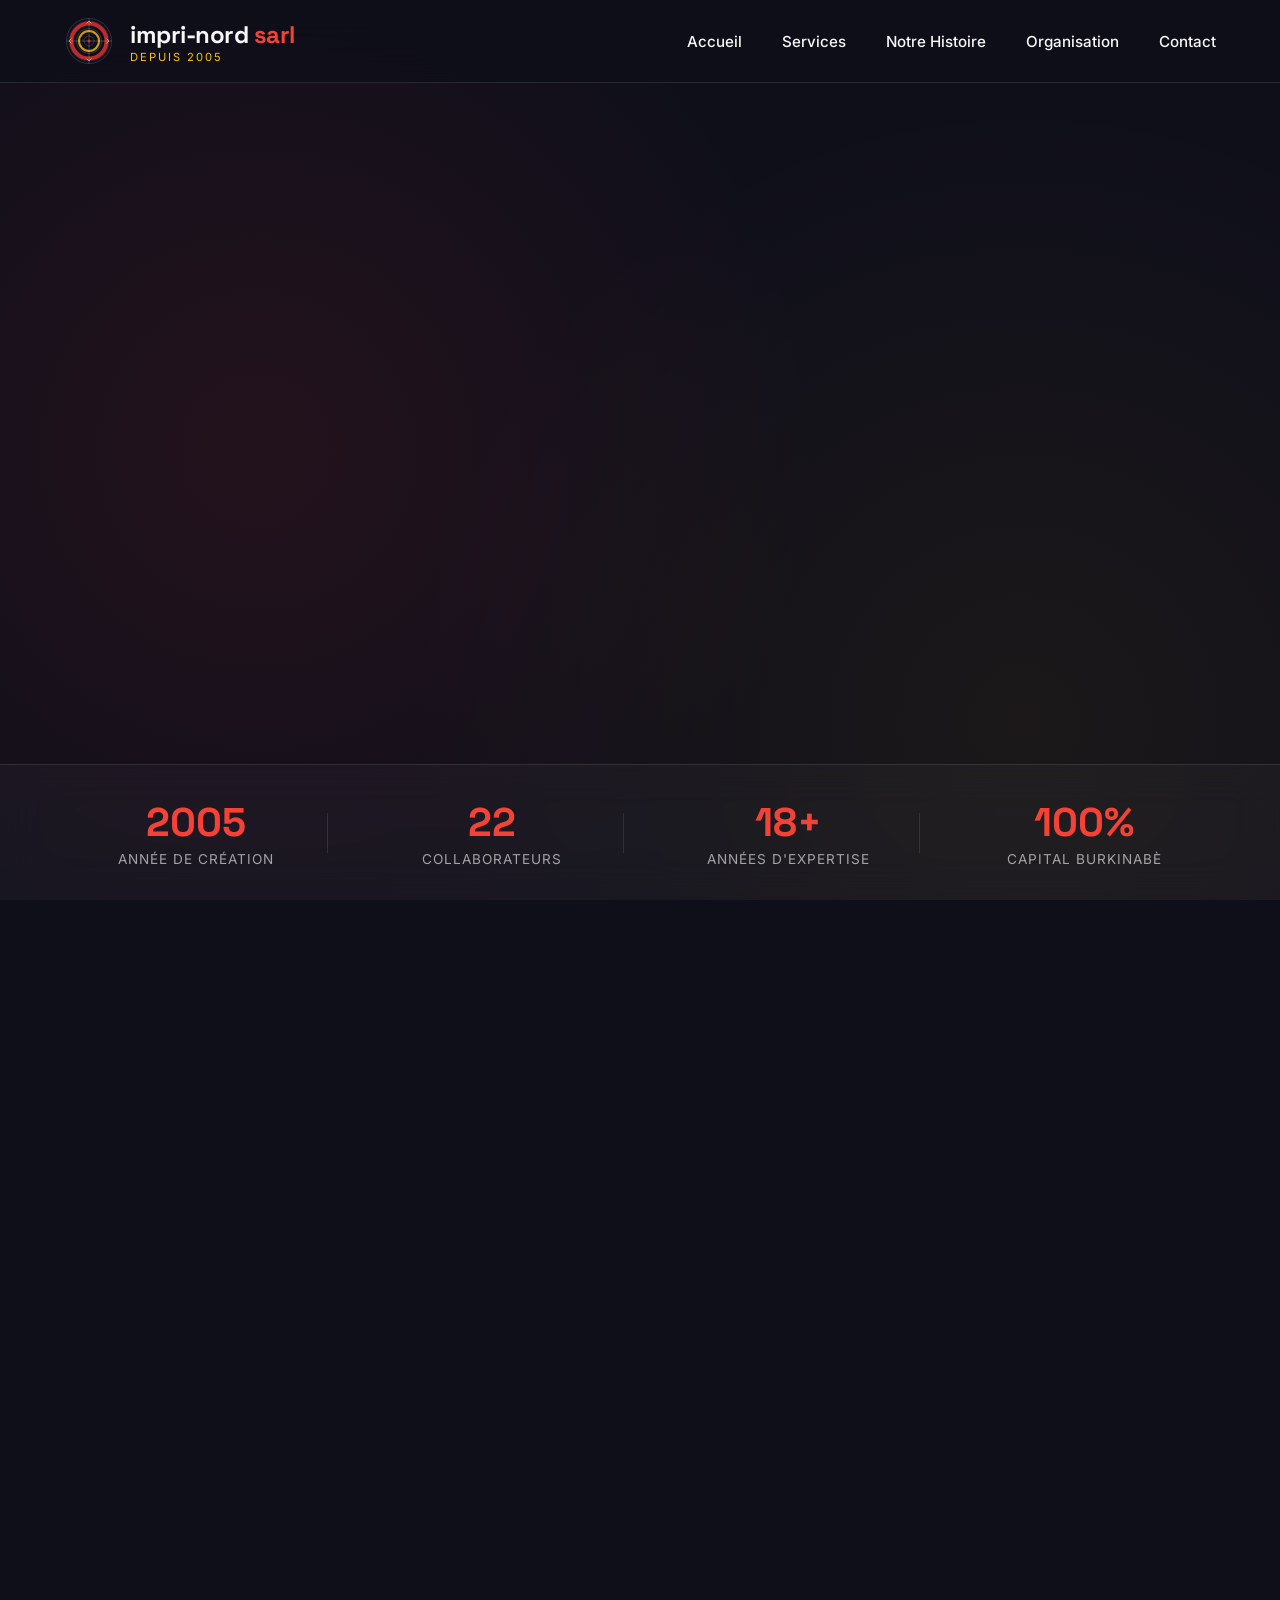
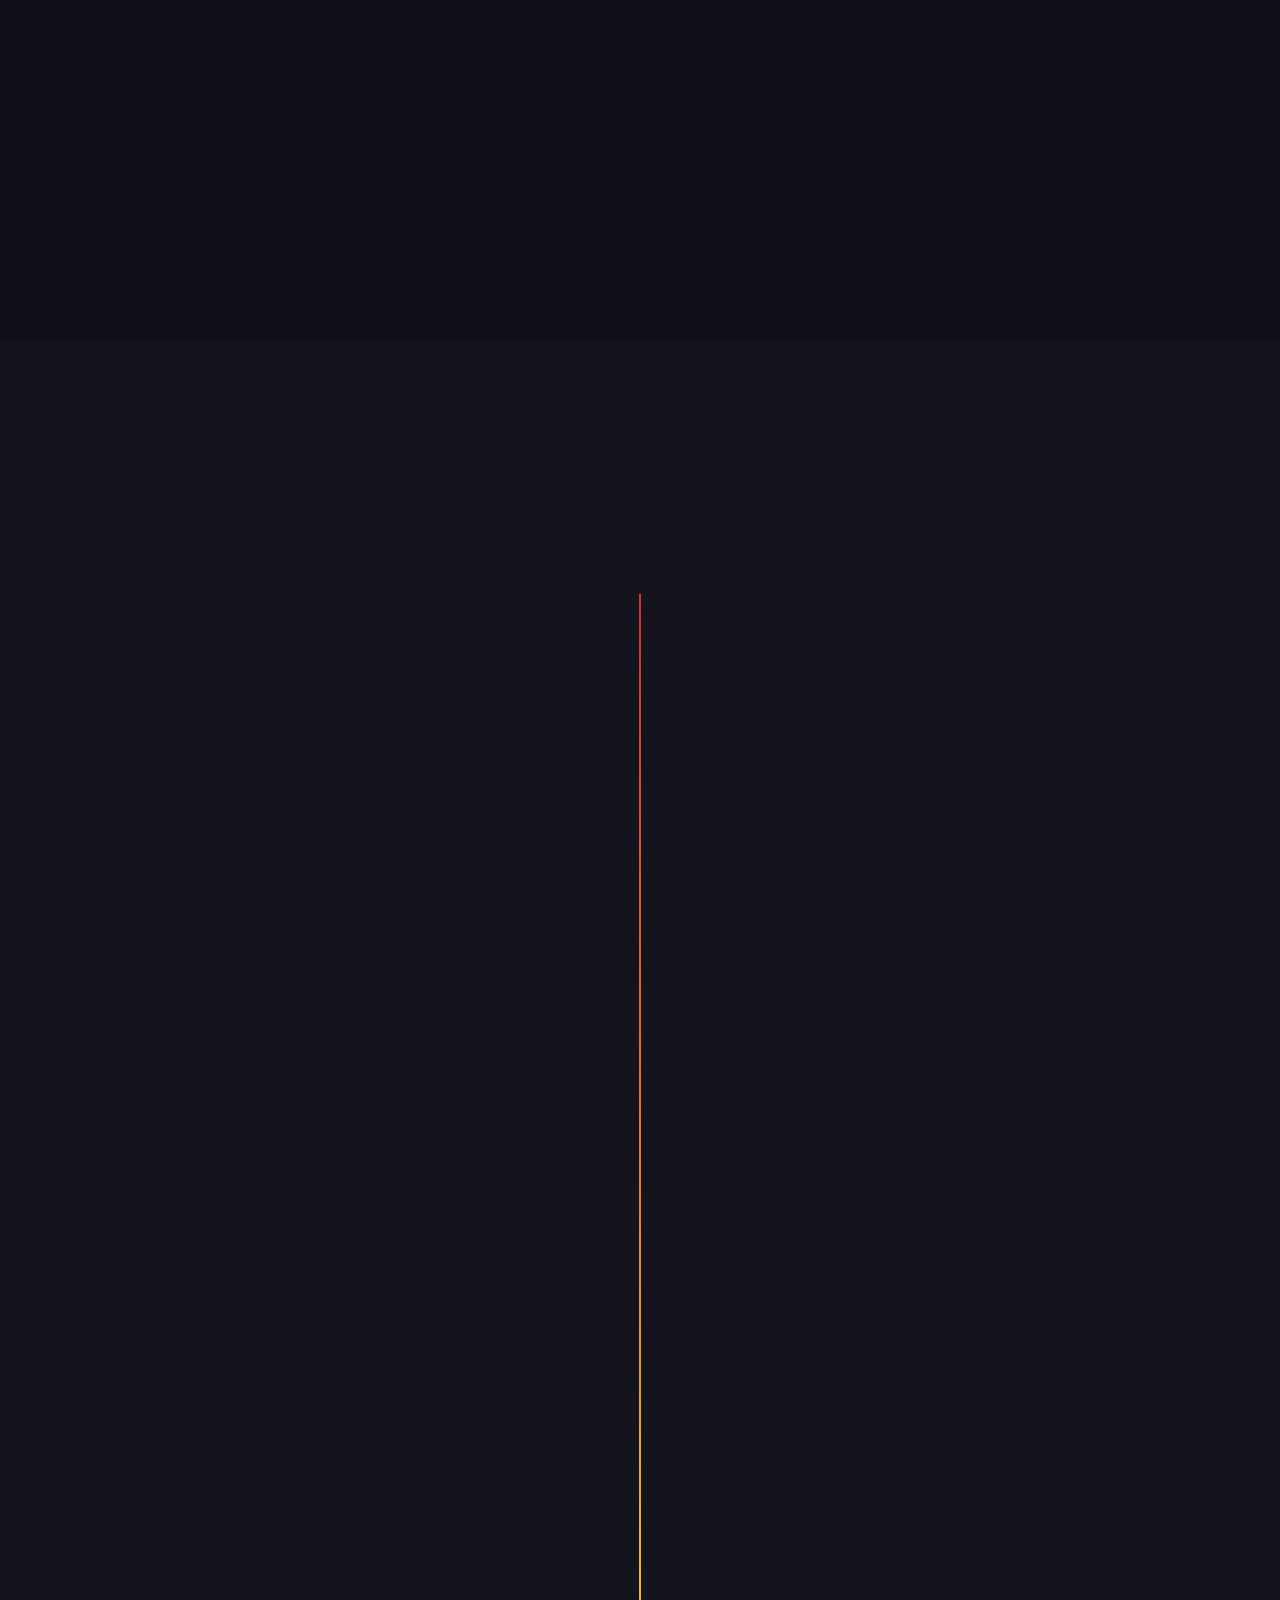
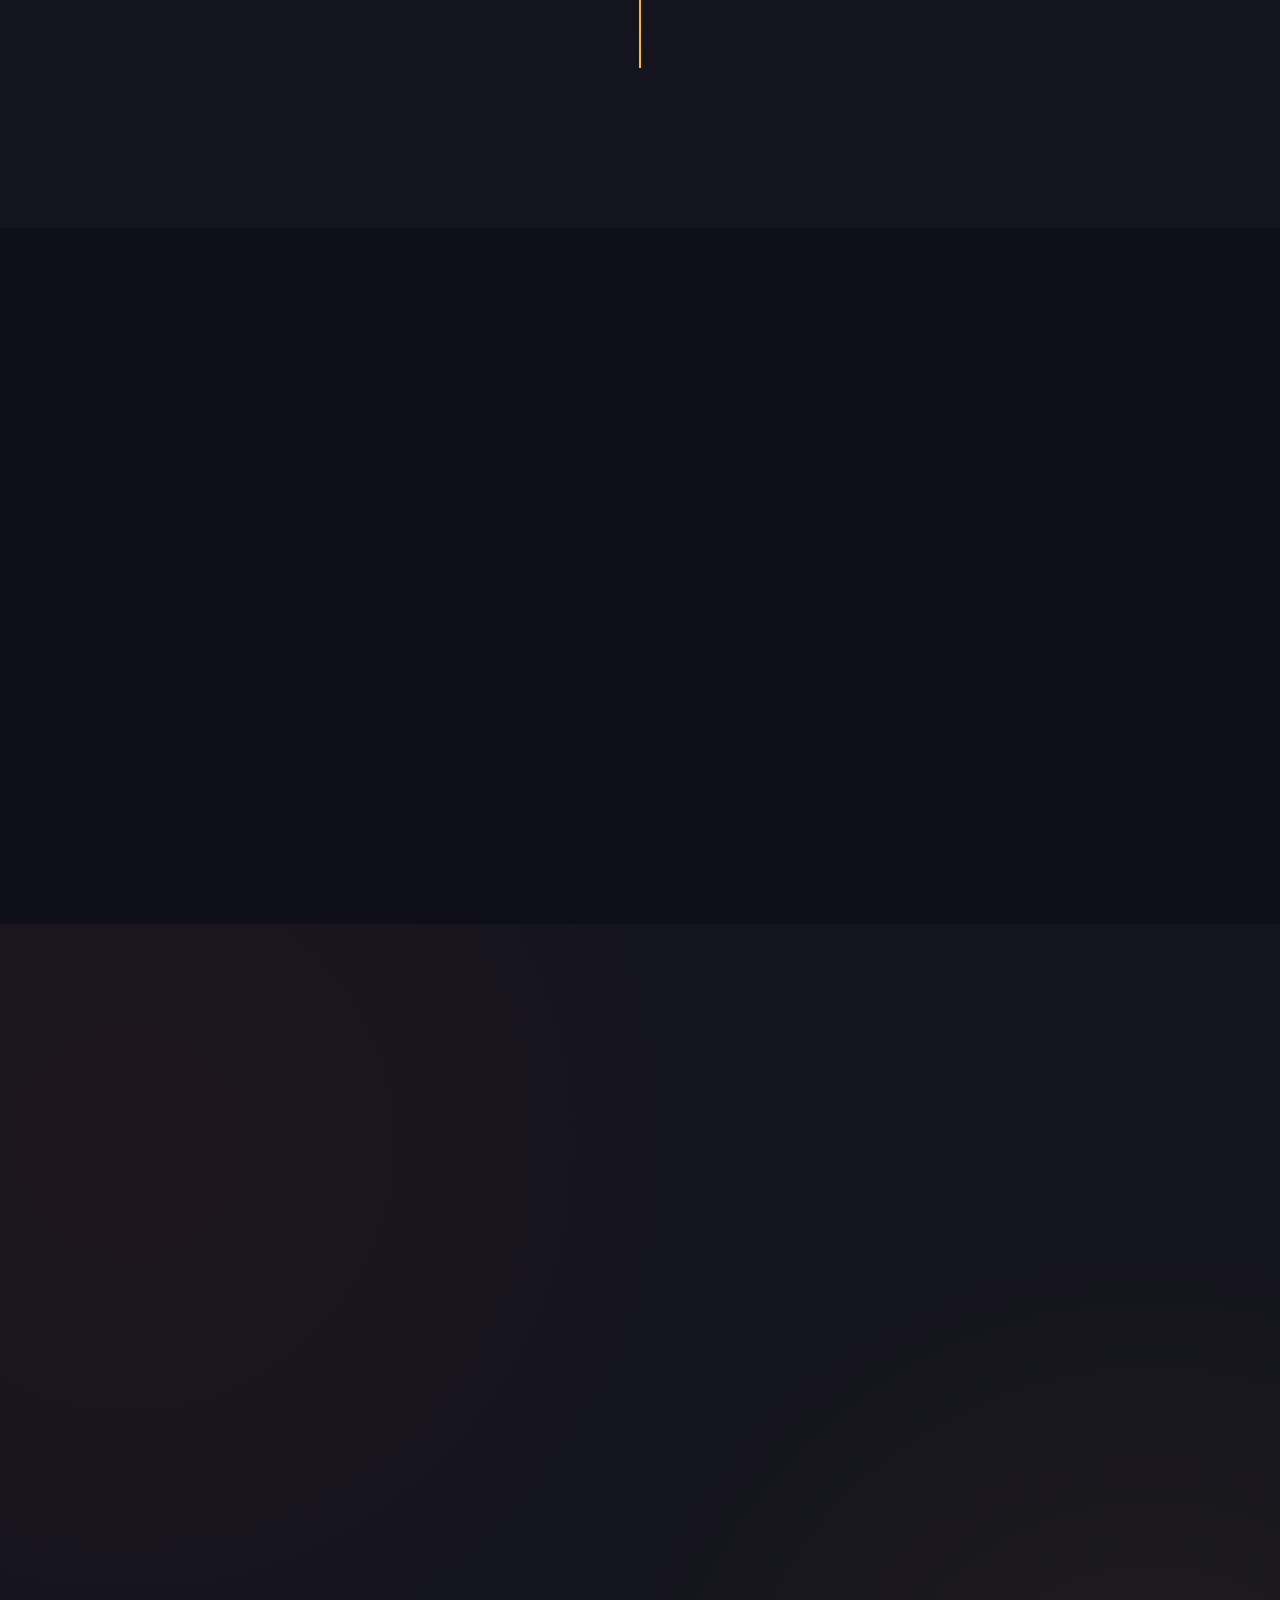
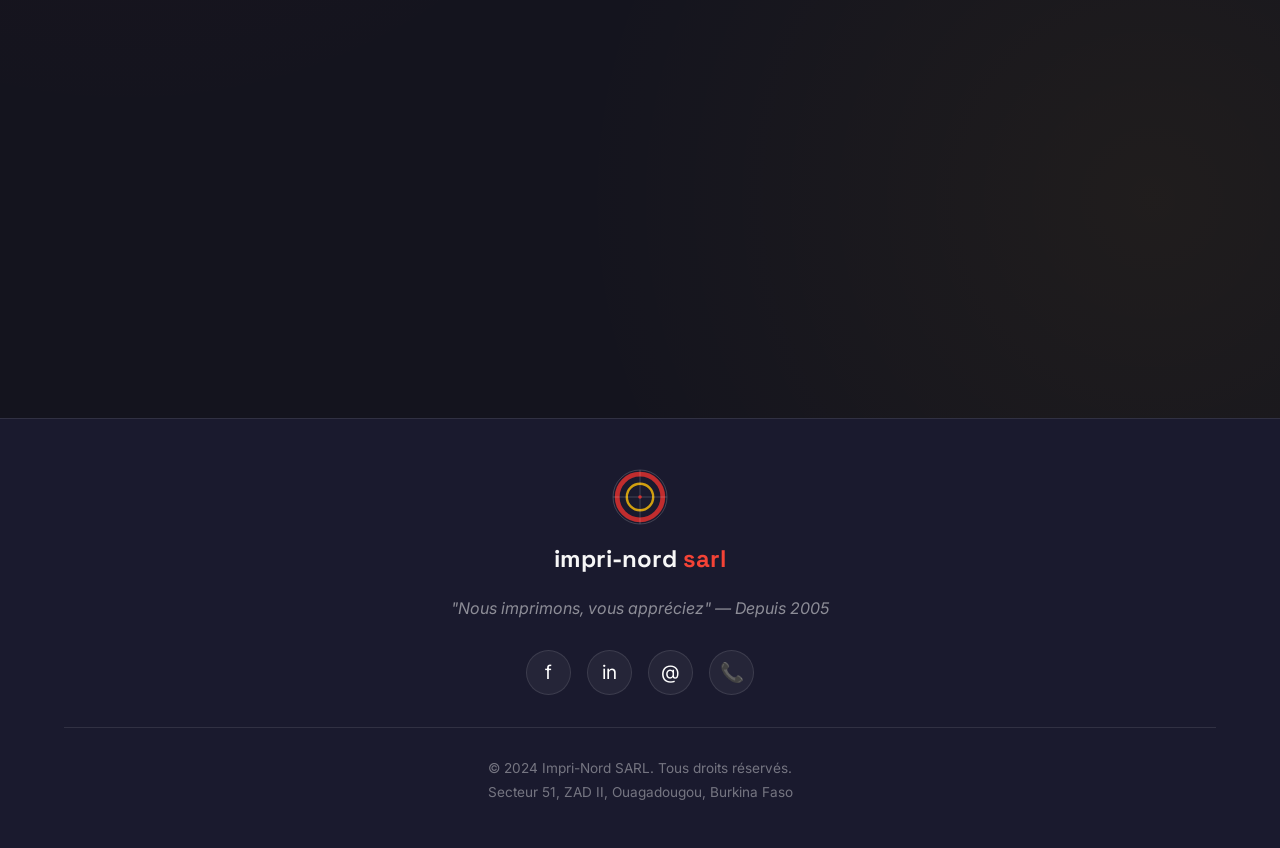
==== imp.html @ 1fa28d0a "Add files via upload" ====
<!DOCTYPE html>
<html lang="fr">
<head>
    <meta charset="UTF-8">
    <meta name="viewport" content="width=device-width, initial-scale=1.0">
    <title>Impri-Nord SARL | Nous imprimons, vous appréciez</title>
    <link href="https://fonts.googleapis.com/css2?family=Space+Grotesk:wght@300;400;500;600;700&family=Inter:wght@300;400;500;600&display=swap" rel="stylesheet">
    <script src="https://cdnjs.cloudflare.com/ajax/libs/gsap/3.12.2/gsap.min.js"></script>
    <script src="https://cdnjs.cloudflare.com/ajax/libs/gsap/3.12.2/ScrollTrigger.min.js"></script>
    <style>
        :root {
            --primary: #D32F2F;
            --primary-light: #F44336;
            --secondary: #FFC107;
            --accent: #1A1A2E;
            --light: #F7F7F7;
            --dark: #0F0F1A;
            --gradient: linear-gradient(135deg, #D32F2F 0%, #F44336 100%);
        }

        * {
            margin: 0;
            padding: 0;
            box-sizing: border-box;
        }

        body {
            font-family: 'Inter', sans-serif;
            background: var(--dark);
            color: var(--light);
            overflow-x: hidden;
        }

        h1, h2, h3, h4 {
            font-family: 'Space Grotesk', sans-serif;
            font-weight: 700;
        }

        /* Logo Styles */
        .logo-container {
            display: flex;
            align-items: center;
            gap: 1rem;
        }

        .logo-svg {
            width: 50px;
            height: 50px;
            animation: rotate 20s linear infinite;
        }

        @keyframes rotate {
            from { transform: rotate(0deg); }
            to { transform: rotate(360deg); }
        }

        .logo-text {
            display: flex;
            flex-direction: column;
        }

        .logo-main {
            font-family: 'Space Grotesk', sans-serif;
            font-size: 1.5rem;
            font-weight: 700;
            color: var(--light);
            letter-spacing: -0.5px;
        }

        .logo-main span {
            color: var(--primary-light);
        }

        .logo-sub {
            font-size: 0.7rem;
            color: var(--secondary);
            letter-spacing: 2px;
            text-transform: uppercase;
        }

        /* Navigation */
        nav {
            position: fixed;
            top: 0;
            width: 100%;
            padding: 1rem 5%;
            display: flex;
            justify-content: space-between;
            align-items: center;
            z-index: 1000;
            background: rgba(15, 15, 26, 0.9);
            backdrop-filter: blur(20px);
            border-bottom: 1px solid rgba(255, 255, 255, 0.1);
        }

        .nav-links {
            display: flex;
            gap: 2.5rem;
            list-style: none;
        }

        .nav-links a {
            color: var(--light);
            text-decoration: none;
            font-weight: 500;
            position: relative;
            transition: color 0.3s;
            font-size: 0.95rem;
        }

        .nav-links a::after {
            content: '';
            position: absolute;
            bottom: -5px;
            left: 0;
            width: 0;
            height: 2px;
            background: var(--primary);
            transition: width 0.3s;
        }

        .nav-links a:hover::after {
            width: 100%;
        }

        .nav-links a:hover {
            color: var(--primary-light);
        }

        /* Hero Section */
        .hero {
            min-height: 100vh;
            display: flex;
            align-items: center;
            padding: 120px 5% 100px;
            position: relative;
            overflow: hidden;
            background: 
                radial-gradient(circle at 20% 50%, rgba(211, 47, 47, 0.1) 0%, transparent 50%),
                radial-gradient(circle at 80% 80%, rgba(255, 193, 7, 0.05) 0%, transparent 50%),
                var(--dark);
        }

        .hero-content {
            position: relative;
            z-index: 1;
            max-width: 1400px;
            margin: 0 auto;
            display: grid;
            grid-template-columns: 1fr 1fr;
            gap: 4rem;
            align-items: center;
        }

        .hero-badge {
            display: inline-flex;
            align-items: center;
            gap: 0.5rem;
            background: rgba(211, 47, 47, 0.2);
            border: 1px solid rgba(211, 47, 47, 0.3);
            padding: 0.5rem 1rem;
            border-radius: 50px;
            font-size: 0.9rem;
            color: var(--primary-light);
            margin-bottom: 1.5rem;
            opacity: 0;
            transform: translateY(20px);
        }

        .hero-text h1 {
            font-size: clamp(2.5rem, 5vw, 4rem);
            line-height: 1.1;
            margin-bottom: 1.5rem;
            opacity: 0;
            transform: translateY(30px);
        }

        .hero-text .highlight {
            color: var(--primary-light);
            position: relative;
            display: inline-block;
        }

        .hero-text .highlight::after {
            content: '';
            position: absolute;
            bottom: 5px;
            left: 0;
            width: 100%;
            height: 8px;
            background: rgba(255, 193, 7, 0.3);
            z-index: -1;
        }

        .hero-text p {
            font-size: 1.1rem;
            line-height: 1.8;
            color: rgba(255, 255, 255, 0.8);
            margin-bottom: 2rem;
            opacity: 0;
            transform: translateY(30px);
        }

        .cta-group {
            display: flex;
            gap: 1rem;
            opacity: 0;
            transform: translateY(30px);
            flex-wrap: wrap;
        }

        .btn {
            padding: 1rem 2rem;
            border-radius: 50px;
            text-decoration: none;
            font-weight: 600;
            transition: all 0.3s;
            display: inline-flex;
            align-items: center;
            gap: 0.5rem;
            border: none;
            cursor: pointer;
            font-size: 0.95rem;
        }

        .btn-primary {
            background: var(--gradient);
            color: white;
            box-shadow: 0 10px 30px rgba(211, 47, 47, 0.3);
        }

        .btn-primary:hover {
            transform: translateY(-3px);
            box-shadow: 0 20px 40px rgba(211, 47, 47, 0.4);
        }

        .btn-secondary {
            border: 2px solid rgba(255, 255, 255, 0.3);
            color: white;
            background: transparent;
        }

        .btn-secondary:hover {
            background: rgba(255, 255, 255, 0.1);
            border-color: var(--primary-light);
        }

        /* Image Slider Styles */
        .hero-visual {
            position: relative;
            opacity: 0;
            transform: scale(0.9);
            height: 500px;
            width: 100%;
        }

        .slider-container {
            position: relative;
            width: 100%;
            height: 100%;
            border-radius: 24px;
            overflow: hidden;
            box-shadow: 0 25px 50px -12px rgba(0, 0, 0, 0.5);
            border: 1px solid rgba(255, 255, 255, 0.1);
        }

        .slider-wrapper {
            display: flex;
            width: 500%;
            height: 100%;
            transition: transform 0.6s cubic-bezier(0.4, 0, 0.2, 1);
        }

        .slide {
            width: 20%;
            height: 100%;
            position: relative;
            overflow: hidden;
        }

        .slide img {
            width: 100%;
            height: 100%;
            object-fit: cover;
            transform: scale(1.1);
            transition: transform 6s ease;
        }

        .slide.active img {
            transform: scale(1);
        }

        .slide-overlay {
            position: absolute;
            bottom: 0;
            left: 0;
            right: 0;
            padding: 2rem;
            background: linear-gradient(to top, rgba(0,0,0,0.9) 0%, transparent 100%);
            transform: translateY(20px);
            opacity: 0;
            transition: all 0.4s ease;
        }

        .slide.active .slide-overlay {
            transform: translateY(0);
            opacity: 1;
        }

        .slide-tag {
            display: inline-block;
            background: var(--gradient);
            color: white;
            padding: 0.4rem 1rem;
            border-radius: 50px;
            font-size: 0.75rem;
            font-weight: 600;
            text-transform: uppercase;
            letter-spacing: 1px;
            margin-bottom: 0.5rem;
        }

        .slide-title {
            font-size: 1.3rem;
            font-weight: 600;
            color: white;
        }

        /* Slider Controls */
        .slider-controls {
            position: absolute;
            bottom: 2rem;
            right: 2rem;
            display: flex;
            gap: 0.5rem;
            z-index: 10;
        }

        .slider-dot {
            width: 12px;
            height: 12px;
            border-radius: 50%;
            background: rgba(255, 255, 255, 0.3);
            cursor: pointer;
            transition: all 0.3s;
            border: 2px solid transparent;
        }

        .slider-dot:hover {
            background: rgba(255, 255, 255, 0.6);
        }

        .slider-dot.active {
            background: var(--primary);
            border-color: white;
            transform: scale(1.2);
        }

        .slider-arrows {
            position: absolute;
            top: 50%;
            transform: translateY(-50%);
            width: 100%;
            display: flex;
            justify-content: space-between;
            padding: 0 1rem;
            pointer-events: none;
            z-index: 10;
        }

        .slider-arrow {
            width: 50px;
            height: 50px;
            background: rgba(255, 255, 255, 0.1);
            backdrop-filter: blur(10px);
            border: 1px solid rgba(255, 255, 255, 0.2);
            border-radius: 50%;
            display: flex;
            align-items: center;
            justify-content: center;
            cursor: pointer;
            pointer-events: all;
            transition: all 0.3s;
            color: white;
            font-size: 1.2rem;
        }

        .slider-arrow:hover {
            background: var(--gradient);
            border-color: transparent;
            transform: scale(1.1);
        }

        /* Progress Bar */
        .slider-progress {
            position: absolute;
            bottom: 0;
            left: 0;
            height: 4px;
            background: var(--gradient);
            width: 0%;
            transition: width 0.1s linear;
            z-index: 20;
        }

        /* Floating Cards */
        .floating-cards {
            position: absolute;
            top: 0;
            left: 0;
            width: 100%;
            height: 100%;
            pointer-events: none;
            z-index: 5;
        }

        .float-card {
            position: absolute;
            background: rgba(15, 15, 26, 0.9);
            backdrop-filter: blur(20px);
            border: 1px solid rgba(255, 255, 255, 0.1);
            border-radius: 16px;
            padding: 1.2rem;
            box-shadow: 0 10px 30px rgba(0,0,0,0.3);
            animation: float 6s ease-in-out infinite;
            pointer-events: auto;
        }

        .float-card:nth-child(1) {
            top: 10%;
            right: -10%;
            border-left: 4px solid var(--primary);
            animation-delay: 0s;
        }

        .float-card:nth-child(2) {
            bottom: 15%;
            left: -10%;
            border-left: 4px solid var(--secondary);
            animation-delay: 2s;
        }

        .float-card:nth-child(3) {
            top: 50%;
            right: -5%;
            border-left: 4px solid var(--primary-light);
            animation-delay: 4s;
        }

        @keyframes float {
            0%, 100% { transform: translateY(0px); }
            50% { transform: translateY(-15px); }
        }

        .float-icon {
            font-size: 1.5rem;
            margin-bottom: 0.5rem;
        }

        .float-title {
            font-weight: 600;
            font-size: 0.9rem;
            color: white;
            margin-bottom: 0.2rem;
        }

        .float-desc {
            font-size: 0.75rem;
            color: rgba(255,255,255,0.6);
        }

        /* Stats Bar */
        .stats-bar {
            position: absolute;
            bottom: 0;
            left: 0;
            right: 0;
            background: rgba(255, 255, 255, 0.03);
            backdrop-filter: blur(20px);
            border-top: 1px solid rgba(255, 255, 255, 0.1);
            padding: 2rem 5%;
            display: grid;
            grid-template-columns: repeat(4, 1fr);
            gap: 2rem;
        }

        .stat-item {
            text-align: center;
            position: relative;
        }

        .stat-item:not(:last-child)::after {
            content: '';
            position: absolute;
            right: 0;
            top: 50%;
            transform: translateY(-50%);
            height: 40px;
            width: 1px;
            background: rgba(255, 255, 255, 0.1);
        }

        .stat-number {
            font-size: 2.5rem;
            font-weight: 700;
            color: var(--primary-light);
            display: block;
            font-family: 'Space Grotesk', sans-serif;
        }

        .stat-label {
            color: rgba(255, 255, 255, 0.6);
            font-size: 0.85rem;
            text-transform: uppercase;
            letter-spacing: 1px;
        }

        /* Sections */
        section {
            padding: 6rem 5%;
            position: relative;
        }

        .section-header {
            text-align: center;
            margin-bottom: 4rem;
        }

        .section-header h2 {
            font-size: 2.5rem;
            margin-bottom: 1rem;
            color: var(--light);
        }

        .section-header h2 span {
            color: var(--primary-light);
        }

        .section-header p {
            color: rgba(255, 255, 255, 0.6);
            max-width: 600px;
            margin: 0 auto;
            line-height: 1.6;
        }

        /* Services Grid */
        .services-grid {
            display: grid;
            grid-template-columns: repeat(auto-fit, minmax(300px, 1fr));
            gap: 2rem;
            max-width: 1400px;
            margin: 0 auto;
        }

        .service-card {
            background: rgba(255, 255, 255, 0.03);
            border: 1px solid rgba(255, 255, 255, 0.1);
            border-radius: 20px;
            padding: 2.5rem;
            transition: all 0.4s;
            position: relative;
            overflow: hidden;
        }

        .service-card::before {
            content: '';
            position: absolute;
            top: 0;
            left: 0;
            width: 100%;
            height: 100%;
            background: linear-gradient(135deg, rgba(211, 47, 47, 0.1) 0%, rgba(255, 193, 7, 0.05) 100%);
            opacity: 0;
            transition: opacity 0.4s;
            z-index: 0;
        }

        .service-card:hover::before {
            opacity: 1;
        }

        .service-card:hover {
            transform: translateY(-10px);
            border-color: rgba(211, 47, 47, 0.3);
            box-shadow: 0 20px 40px rgba(0, 0, 0, 0.3);
        }

        .service-icon {
            width: 60px;
            height: 60px;
            background: rgba(211, 47, 47, 0.1);
            border-radius: 15px;
            display: flex;
            align-items: center;
            justify-content: center;
            font-size: 1.8rem;
            margin-bottom: 1.5rem;
            position: relative;
            z-index: 1;
            border: 1px solid rgba(211, 47, 47, 0.2);
        }

        .service-card h3 {
            font-size: 1.3rem;
            margin-bottom: 1rem;
            position: relative;
            z-index: 1;
            color: var(--light);
        }

        .service-card p {
            color: rgba(255, 255, 255, 0.6);
            line-height: 1.6;
            position: relative;
            z-index: 1;
            font-size: 0.95rem;
        }

        /* Timeline */
        .timeline {
            max-width: 1000px;
            margin: 0 auto;
            position: relative;
        }

        .timeline::before {
            content: '';
            position: absolute;
            left: 50%;
            transform: translateX(-50%);
            width: 2px;
            height: 100%;
            background: linear-gradient(to bottom, var(--primary), var(--secondary));
        }

        .timeline-item {
            display: flex;
            justify-content: flex-end;
            padding-right: 50%;
            position: relative;
            margin-bottom: 4rem;
            opacity: 0;
            transform: translateX(-50px);
        }

        .timeline-item:nth-child(even) {
            justify-content: flex-start;
            padding-right: 0;
            padding-left: 50%;
            transform: translateX(50px);
        }

        .timeline-content {
            background: rgba(255, 255, 255, 0.03);
            border: 1px solid rgba(255, 255, 255, 0.1);
            padding: 2rem;
            border-radius: 15px;
            max-width: 400px;
            position: relative;
            margin: 0 2rem;
            transition: all 0.3s;
        }

        .timeline-content:hover {
            border-color: rgba(211, 47, 47, 0.3);
            transform: scale(1.02);
        }

        .timeline-year {
            position: absolute;
            left: 50%;
            transform: translateX(-50%);
            background: var(--gradient);
            color: white;
            padding: 0.5rem 1.5rem;
            border-radius: 50px;
            font-weight: 700;
            font-size: 0.85rem;
            z-index: 10;
            box-shadow: 0 5px 20px rgba(211, 47, 47, 0.3);
        }

        .timeline-content h3 {
            color: var(--primary-light);
            margin-bottom: 0.5rem;
            font-size: 1.2rem;
        }

        .timeline-content p {
            color: rgba(255, 255, 255, 0.7);
            font-size: 0.95rem;
            line-height: 1.6;
        }

        /* Team Section */
        .team-grid {
            display: grid;
            grid-template-columns: repeat(auto-fit, minmax(250px, 1fr));
            gap: 2rem;
            max-width: 1200px;
            margin: 0 auto;
        }

        .team-card {
            background: rgba(255, 255, 255, 0.03);
            border-radius: 20px;
            padding: 2.5rem 2rem;
            text-align: center;
            border: 1px solid rgba(255, 255, 255, 0.1);
            transition: all 0.3s;
            position: relative;
            overflow: hidden;
        }

        .team-card::before {
            content: '';
            position: absolute;
            top: 0;
            left: 0;
            width: 100%;
            height: 4px;
            background: var(--gradient);
            transform: scaleX(0);
            transition: transform 0.3s;
        }

        .team-card:hover::before {
            transform: scaleX(1);
        }

        .team-card:hover {
            transform: translateY(-5px);
            border-color: rgba(211, 47, 47, 0.2);
        }

        .team-icon {
            width: 80px;
            height: 80px;
            background: rgba(211, 47, 47, 0.1);
            border-radius: 50%;
            display: flex;
            align-items: center;
            justify-content: center;
            margin: 0 auto 1.5rem;
            font-size: 2rem;
            border: 2px solid rgba(211, 47, 47, 0.2);
            transition: all 0.3s;
        }

        .team-card:hover .team-icon {
            background: var(--gradient);
            transform: scale(1.1);
        }

        .team-card h3 {
            color: var(--light);
            margin-bottom: 0.5rem;
        }

        .team-card p {
            color: rgba(255, 255, 255, 0.6);
            font-size: 0.9rem;
            line-height: 1.5;
        }

        /* Contact Section */
        .contact-section {
            background: 
                radial-gradient(circle at 10% 20%, rgba(211, 47, 47, 0.05) 0%, transparent 40%),
                radial-gradient(circle at 90% 80%, rgba(255, 193, 7, 0.05) 0%, transparent 40%),
                rgba(255, 255, 255, 0.02);
        }

        .contact-grid {
            display: grid;
            grid-template-columns: 1fr 1fr;
            gap: 4rem;
            max-width: 1200px;
            margin: 0 auto;
        }

        .contact-info h3 {
            font-size: 2rem;
            margin-bottom: 2rem;
            color: var(--light);
        }

        .contact-info h3 span {
            color: var(--primary-light);
        }

        .contact-item {
            display: flex;
            align-items: flex-start;
            gap: 1rem;
            margin-bottom: 1.5rem;
            padding: 1.2rem;
            background: rgba(255, 255, 255, 0.03);
            border-radius: 12px;
            border: 1px solid rgba(255, 255, 255, 0.1);
            transition: all 0.3s;
        }

        .contact-item:hover {
            border-color: rgba(211, 47, 47, 0.3);
            transform: translateX(5px);
        }

        .contact-icon {
            width: 45px;
            height: 45px;
            background: rgba(211, 47, 47, 0.1);
            border-radius: 10px;
            display: flex;
            align-items: center;
            justify-content: center;
            font-size: 1.3rem;
            flex-shrink: 0;
            border: 1px solid rgba(211, 47, 47, 0.2);
        }

        .contact-item div strong {
            color: var(--light);
            display: block;
            margin-bottom: 0.3rem;
        }

        .contact-item div {
            color: rgba(255, 255, 255, 0.6);
            font-size: 0.95rem;
            line-height: 1.5;
        }

        .contact-form {
            background: rgba(255, 255, 255, 0.03);
            padding: 2.5rem;
            border-radius: 20px;
            border: 1px solid rgba(255, 255, 255, 0.1);
        }

        .form-group {
            margin-bottom: 1.5rem;
        }

        .form-group label {
            display: block;
            margin-bottom: 0.5rem;
            color: rgba(255, 255, 255, 0.8);
            font-size: 0.9rem;
            font-weight: 500;
        }

        .form-group input,
        .form-group textarea,
        .form-group select {
            width: 100%;
            padding: 0.8rem 1rem;
            background: rgba(255, 255, 255, 0.05);
            border: 1px solid rgba(255, 255, 255, 0.2);
            border-radius: 10px;
            color: white;
            font-family: inherit;
            transition: all 0.3s;
            font-size: 0.95rem;
        }

        .form-group input:focus,
        .form-group textarea:focus,
        .form-group select:focus {
            outline: none;
            border-color: var(--primary-light);
            background: rgba(255, 255, 255, 0.08);
        }

        .form-group input::placeholder,
        .form-group textarea::placeholder {
            color: rgba(255, 255, 255, 0.3);
        }

        /* Footer */
        footer {
            background: var(--accent);
            padding: 3rem 5%;
            text-align: center;
            border-top: 1px solid rgba(255, 255, 255, 0.1);
        }

        .footer-logo {
            display: flex;
            flex-direction: column;
            align-items: center;
            margin-bottom: 1.5rem;
        }

        .footer-logo-svg {
            width: 60px;
            height: 60px;
            margin-bottom: 1rem;
        }

        .footer-logo-text {
            font-family: 'Space Grotesk', sans-serif;
            font-size: 1.5rem;
            font-weight: 700;
        }

        .footer-logo-text span {
            color: var(--primary-light);
        }

        .footer-tagline {
            color: rgba(255, 255, 255, 0.5);
            margin-bottom: 2rem;
            font-style: italic;
        }

        .social-links {
            display: flex;
            justify-content: center;
            gap: 1rem;
            margin: 2rem 0;
        }

        .social-links a {
            width: 45px;
            height: 45px;
            background: rgba(255, 255, 255, 0.05);
            border-radius: 50%;
            display: flex;
            align-items: center;
            justify-content: center;
            color: white;
            text-decoration: none;
            transition: all 0.3s;
            border: 1px solid rgba(255, 255, 255, 0.1);
            font-size: 1.2rem;
        }

        .social-links a:hover {
            background: var(--gradient);
            transform: translateY(-5px);
            border-color: transparent;
            box-shadow: 0 10px 20px rgba(211, 47, 47, 0.3);
        }

        .footer-bottom {
            color: rgba(255, 255, 255, 0.4);
            font-size: 0.85rem;
            margin-top: 2rem;
            padding-top: 2rem;
            border-top: 1px solid rgba(255, 255, 255, 0.1);
        }

        /* Responsive */
        @media (max-width: 968px) {
            .hero-content {
                grid-template-columns: 1fr;
                text-align: center;
            }

            .hero-visual {
                order: -1;
                height: 400px;
                margin-bottom: 2rem;
            }

            .floating-cards {
                display: none;
            }

            .slider-controls {
                bottom: 1rem;
                right: 1rem;
            }

            .stats-bar {
                grid-template-columns: repeat(2, 1fr);
                gap: 1.5rem;
            }

            .stat-item:not(:last-child)::after {
                display: none;
            }

            .timeline::before {
                left: 20px;
            }

            .timeline-item,
            .timeline-item:nth-child(even) {
                padding-left: 60px;
                padding-right: 0;
                justify-content: flex-start;
                transform: translateX(0);
            }

            .timeline-year {
                left: 20px;
                transform: translateX(-50%);
            }

            .contact-grid {
                grid-template-columns: 1fr;
            }

            .nav-links {
                display: none;
            }

            .mobile-menu {
                display: block;
                font-size: 1.5rem;
                cursor: pointer;
            }
        }

        .mobile-menu {
            display: none;
        }

        /* Scroll animations */
        .reveal {
            opacity: 0;
            transform: translateY(30px);
            transition: all 0.8s;
        }

        .reveal.active {
            opacity: 1;
            transform: translateY(0);
        }
    </style>
<base target="_blank">
</head>
<body>

    <nav>
        <div class="logo-container">
            <svg class="logo-svg" viewBox="0 0 100 100" fill="none" xmlns="http://www.w3.org/2000/svg">
                <circle cx="50" cy="50" r="45" stroke="white" stroke-width="1" opacity="0.3"/>
                <circle cx="50" cy="50" r="40" stroke="white" stroke-width="1" opacity="0.2"/>
                <circle cx="50" cy="50" r="35" stroke="#D32F2F" stroke-width="8" opacity="0.9"/>
                <circle cx="50" cy="50" r="25" stroke="white" stroke-width="1" opacity="0.3"/>
                <circle cx="50" cy="50" r="20" stroke="#FFC107" stroke-width="4" opacity="0.8"/>
                <circle cx="50" cy="50" r="10" stroke="white" stroke-width="1" opacity="0.3"/>
                <line x1="50" y1="5" x2="50" y2="95" stroke="white" stroke-width="1" opacity="0.4"/>
                <line x1="5" y1="50" x2="95" y2="50" stroke="white" stroke-width="1" opacity="0.4"/>
                <path d="M50 10 L45 15 M50 10 L55 15" stroke="white" stroke-width="1.5" opacity="0.6"/>
                <path d="M50 90 L45 85 M50 90 L55 85" stroke="white" stroke-width="1.5" opacity="0.6"/>
                <path d="M10 50 L15 45 M10 50 L15 55" stroke="white" stroke-width="1.5" opacity="0.6"/>
                <path d="M90 50 L85 45 M90 50 L85 55" stroke="white" stroke-width="1.5" opacity="0.6"/>
                <circle cx="50" cy="50" r="3" fill="#D32F2F"/>
            </svg>
            <div class="logo-text">
                <div class="logo-main">impri-nord <span>sarl</span></div>
                <div class="logo-sub">Depuis 2005</div>
            </div>
        </div>
        <ul class="nav-links">
            <li><a href="#accueil">Accueil</a></li>
            <li><a href="#services">Services</a></li>
            <li><a href="#histoire">Notre Histoire</a></li>
            <li><a href="#equipe">Organisation</a></li>
            <li><a href="#contact">Contact</a></li>
        </ul>
        <div class="mobile-menu">☰</div>
    </nav>

    <section class="hero" id="accueil">
        <div class="hero-content">
            <div class="hero-text">
                <div class="hero-badge">
                    <span>🎯</span> Précision & Qualité depuis 2005
                </div>
                <h1>Nous imprimons,<br><span class="highlight">vous appréciez</span></h1>
                <p>Impri-Nord SARL, votre imprimerie de référence à Ouagadougou. Expertise en impression numérique, offset et conception graphique. Plus de 18 ans d'expérience au service des entreprises burkinabè.</p>
                <div class="cta-group">
                    <a href="#contact" class="btn btn-primary">Demander un devis →</a>
                    <a href="#services" class="btn btn-secondary">Découvrir nos services</a>
                </div>
            </div>
            
            <div class="hero-visual">
                <div class="slider-container">
                    <div class="slider-wrapper" id="sliderWrapper">
                        <!-- Slide 1: Impression Offset -->
                        <div class="slide active">
                            <img src="https://images.unsplash.com/photo-1563986768609-322da13575f3?w=800&h=600&fit=crop" alt="Machine offset moderne">
                            <div class="slide-overlay">
                                <span class="slide-tag">Impression Offset</span>
                                <div class="slide-title">Haute qualité pour grandes séries</div>
                            </div>
                        </div>
                        
                        <!-- Slide 2: Design Graphique -->
                        <div class="slide">
                            <img src="https://images.unsplash.com/photo-1558655146-9f40138edfeb?w=800&h=600&fit=crop" alt="Designer graphique au travail">
                            <div class="slide-overlay">
                                <span class="slide-tag">Conception</span>
                                <div class="slide-title">Créativité et expertise</div>
                            </div>
                        </div>
                        
                        <!-- Slide 3: Impression Numérique -->
                        <div class="slide">
                            <img src="https://images.unsplash.com/photo-1562564055-71e051d33c19?w=800&h=600&fit=crop" alt="Impression numérique">
                            <div class="slide-overlay">
                                <span class="slide-tag">Numérique</span>
                                <div class="slide-title">Rapidité et flexibilité</div>
                            </div>
                        </div>
                        
                        <!-- Slide 4: Finition -->
                        <div class="slide">
                            <img src="https://images.unsplash.com/photo-1586075010923-2dd4570fb338?w=800&h=600&fit=crop" alt="Finition reliure">
                            <div class="slide-overlay">
                                <span class="slide-tag">Façonnage</span>
                                <div class="slide-title">Finitions haut de gamme</div>
                            </div>
                        </div>
                        
                        <!-- Slide 5: Grand Format -->
                        <div class="slide">
                            <img src="https://images.unsplash.com/photo-1600607686527-6fb886090705?w=800&h=600&fit=crop" alt="Impression grand format">
                            <div class="slide-overlay">
                                <span class="slide-tag">Grand Format</span>
                                <div class="slide-title">Communication visuelle impactante</div>
                            </div>
                        </div>
                    </div>
                    
                    <!-- Progress Bar -->
                    <div class="slider-progress" id="progressBar"></div>
                    
                    <!-- Controls -->
                    <div class="slider-arrows">
                        <div class="slider-arrow" id="prevSlide">‹</div>
                        <div class="slider-arrow" id="nextSlide">›</div>
                    </div>
                    
                    <div class="slider-controls" id="sliderDots">
                        <div class="slider-dot active" data-index="0"></div>
                        <div class="slider-dot" data-index="1"></div>
                        <div class="slider-dot" data-index="2"></div>
                        <div class="slider-dot" data-index="3"></div>
                        <div class="slider-dot" data-index="4"></div>
                    </div>
                </div>
                
                <!-- Floating Cards -->
                <div class="floating-cards">
                    <div class="float-card">
                        <div class="float-icon">⚡</div>
                        <div class="float-title">Rapide</div>
                        <div class="float-desc">Délais respectés</div>
                    </div>
                    <div class="float-card">
                        <div class="float-icon">🎨</div>
                        <div class="float-title">Créatif</div>
                        <div class="float-desc">Design sur mesure</div>
                    </div>
                    <div class="float-card">
                        <div class="float-icon">✓</div>
                        <div class="float-title">Qualité</div>
                        <div class="float-desc">Haute fidélité</div>
                    </div>
                </div>
            </div>
        </div>
        
        <div class="stats-bar">
            <div class="stat-item">
                <span class="stat-number">2005</span>
                <span class="stat-label">Année de création</span>
            </div>
            <div class="stat-item">
                <span class="stat-number">22</span>
                <span class="stat-label">Collaborateurs</span>
            </div>
            <div class="stat-item">
                <span class="stat-number">18+</span>
                <span class="stat-label">Années d'expertise</span>
            </div>
            <div class="stat-item">
                <span class="stat-number">100%</span>
                <span class="stat-label">Capital Burkinabè</span>
            </div>
        </div>
    </section>

    <section id="services">
        <div class="section-header reveal">
            <h2>Nos <span>Expertises</span></h2>
            <p>Des solutions d'impression complètes alliant technologie numérique et tradition offset pour des résultats impeccables.</p>
        </div>
        <div class="services-grid">
            <div class="service-card reveal">
                <div class="service-icon">🖨️</div>
                <h3>Imprimerie Numérique</h3>
                <p>Impression rapide de documents variés : mémoires d'étudiants, rapports d'entreprise, cartes de visite, affiches et brochures. Idéal pour les petites et moyennes séries.</p>
            </div>
            <div class="service-card reveal">
                <div class="service-icon">🎨</div>
                <h3>Conception Graphique</h3>
                <p>Création de visuels attractifs et modernes. Nos infographes réalisent des maquettes publicitaires, retouchent vos photos et créent des supports numériques sur mesure.</p>
            </div>
            <div class="service-card reveal">
                <div class="service-icon">🏭</div>
                <h3>Impression Offset</h3>
                <p>Impression typo-offset de haute qualité pour les grandes quantités. Préparation des plaques en laboratoire et montage professionnel pour des résultats nets.</p>
            </div>
            <div class="service-card reveal">
                <div class="service-icon">✂️</div>
                <h3>Façonnage & Finition</h3>
                <p>Pelliculage, vernis, pliage, brochage, wire'o, découpe, gaufrage, assemblage, collage et numérotation. La touche finale qui fait la différence.</p>
            </div>
            <div class="service-card reveal">
                <div class="service-icon">🎯</div>
                <h3>Identité Visuelle</h3>
                <p>Création de logos, chartes graphiques, panneaux d'enseigne. Nous aidons les entreprises à créer une image forte et reconnaissable sur le marché.</p>
            </div>
            <div class="service-card reveal">
                <div class="service-icon">🖥️</div>
                <h3>Commerce Informatique</h3>
                <p>Vente de matériel informatique : ordinateurs, imprimantes, cartouches d'encre, papier spécial et fournitures de bureau pour équiper vos bureaux.</p>
            </div>
        </div>
    </section>

    <section id="histoire" style="background: rgba(255,255,255,0.02);">
        <div class="section-header reveal">
            <h2>Notre <span>Parcours</span></h2>
            <p>De l'entreprise individuelle à la SARL de référence au Burkina Faso.</p>
        </div>
        <div class="timeline">
            <div class="timeline-item">
                <div class="timeline-year">2005</div>
                <div class="timeline-content">
                    <h3>Création</h3>
                    <p>Fondation d'IMPRI NORD à Ouagadougou sous forme d'entreprise individuelle. Focus sur les travaux administratifs et commerciaux avec un parc machines limité mais une forte orientation service.</p>
                </div>
            </div>
            <div class="timeline-item">
                <div class="timeline-year">2005-2011</div>
                <div class="timeline-content">
                    <h3>Consolidation</h3>
                    <p>Développement du portefeuille clients, montée en compétence des équipes et premiers investissements en pré-presse et impression. Consolidation de la réputation locale.</p>
                </div>
            </div>
            <div class="timeline-item">
                <div class="timeline-year">2012</div>
                <div class="timeline-content">
                    <h3>Transformation SARL</h3>
                    <p>Évolution vers une société de droit burkinabè. Amélioration de la gouvernance, élargissement des offres (numérique, offset, grand format) et renforcement des capacités de production.</p>
                </div>
            </div>
            <div class="timeline-item">
                <div class="timeline-year">2012-Aujourd'hui</div>
                <div class="timeline-content">
                    <h3>Expansion Nationale</h3>
                    <p>Diversification des produits, internalisation du façonnage, structuration des fonctions support (finance, logistique) et déploiement d'une couverture nationale sur tout le Burkina Faso.</p>
                </div>
            </div>
        </div>
    </section>

    <section id="equipe">
        <div class="section-header reveal">
            <h2>Notre <span>Organisation</span></h2>
            <p>Une structure solide de 22 professionnels dédiés à votre satisfaction.</p>
        </div>
        <div class="team-grid">
            <div class="team-card reveal">
                <div class="team-icon">👔</div>
                <h3>Direction</h3>
                <p>Pilotage stratégique, définition des orientations et validation des projets majeurs. Coordination administrative et secrétariat.</p>
            </div>
            <div class="team-card reveal">
                <div class="team-icon">💰</div>
                <h3>Comptabilité</h3>
                <p>Gestion financière, trésorerie, facturation et suivi des paiements. Garantie de la santé économique et de la traçabilité.</p>
            </div>
            <div class="team-card reveal">
                <div class="team-icon">🚚</div>
                <h3>Liaison & Logistique</h3>
                <p>Transport et livraison des produits finis. Approvisionnement et maintien de la promesse de respect des délais partout au Burkina.</p>
            </div>
            <div class="team-card reveal">
                <div class="team-icon">⚙️</div>
                <h3>Département Technique</h3>
                <p>Conception graphique, laboratoire de pré-presse, impression (offset, numérique, grand format) et façonnage.</p>
            </div>
        </div>
    </section>

    <section id="contact" class="contact-section">
        <div class="section-header reveal">
            <h2>Contactez-<span>nous</span></h2>
            <p>Situés au cœur de Ouagadougou, nous couvrons l'ensemble du territoire burkinabè.</p>
        </div>
        <div class="contact-grid">
            <div class="contact-info reveal">
                <h3>Impri-Nord <span>SARL</span></h3>
                <div class="contact-item">
                    <div class="contact-icon">📍</div>
                    <div>
                        <strong>Adresse</strong>
                        Ouagadougou, Secteur 51, ZAD II<br>
                        Burkina Faso
                    </div>
                </div>
                <div class="contact-item">
                    <div class="contact-icon">⏰</div>
                    <div>
                        <strong>Disponibilité</strong>
                        Ouvert du lundi au samedi<br>
                        Service rapide et réactif
                    </div>
                </div>
                <div class="contact-item">
                    <div class="contact-icon">🎯</div>
                    <div>
                        <strong>Notre Engagement</strong>
                        Qualité constante, délais maîtrisés<br>
                        et accompagnement personnalisé
                    </div>
                </div>
                <div class="contact-item">
                    <div class="contact-icon">🚚</div>
                    <div>
                        <strong>Livraison</strong>
                        Couverture nationale<br>
                        Partout au Burkina Faso
                    </div>
                </div>
            </div>
            <div class="contact-form reveal">
                <h3 style="margin-bottom: 1.5rem; color: var(--light);">Demander un <span style="color: var(--primary-light);">devis</span></h3>
                <form id="contactForm">
                    <div class="form-group">
                        <label>Nom complet</label>
                        <input type="text" placeholder="Votre nom" required>
                    </div>
                    <div class="form-group">
                        <label>Email</label>
                        <input type="email" placeholder="votre@email.com" required>
                    </div>
                    <div class="form-group">
                        <label>Téléphone</label>
                        <input type="tel" placeholder="+226 XX XX XX XX">
                    </div>
                    <div class="form-group">
                        <label>Type de service</label>
                        <select style="background: rgba(255, 255, 255, 0.05); color: rgba(255,255,255,0.6);">
                            <option value="">Sélectionnez un service...</option>
                            <option value="numerique">Impression Numérique</option>
                            <option value="offset">Impression Offset</option>
                            <option value="graphique">Conception Graphique</option>
                            <option value="identite">Identité Visuelle</option>
                            <option value="faconnage">Façonnage & Finition</option>
                            <option value="autre">Autre demande</option>
                        </select>
                    </div>
                    <div class="form-group">
                        <label>Détails du projet</label>
                        <textarea rows="4" placeholder="Décrivez votre besoin d'impression (quantité, format, délai...)"></textarea>
                    </div>
                    <button type="submit" class="btn btn-primary" style="width: 100%;">
                        Envoyer la demande →
                    </button>
                </form>
            </div>
        </div>
    </section>

    <footer>
        <div class="footer-content">
            <div class="footer-logo">
                <svg class="footer-logo-svg" viewBox="0 0 100 100" fill="none" xmlns="http://www.w3.org/2000/svg">
                    <circle cx="50" cy="50" r="45" stroke="white" stroke-width="1" opacity="0.3"/>
                    <circle cx="50" cy="50" r="38" stroke="#D32F2F" stroke-width="8" opacity="0.9"/>
                    <circle cx="50" cy="50" r="22" stroke="#FFC107" stroke-width="4" opacity="0.8"/>
                    <line x1="50" y1="5" x2="50" y2="95" stroke="white" stroke-width="1" opacity="0.3"/>
                    <line x1="5" y1="50" x2="95" y2="50" stroke="white" stroke-width="1" opacity="0.3"/>
                    <circle cx="50" cy="50" r="3" fill="#D32F2F"/>
                </svg>
                <div class="footer-logo-text">impri-nord <span>sarl</span></div>
            </div>
            <p class="footer-tagline">"Nous imprimons, vous appréciez" — Depuis 2005</p>
            <div class="social-links">
                <a href="#" title="Facebook">f</a>
                <a href="#" title="LinkedIn">in</a>
                <a href="#" title="Email">@</a>
                <a href="#" title="Téléphone">📞</a>
            </div>
            <div class="footer-bottom">
                <p>© 2024 Impri-Nord SARL. Tous droits réservés.</p>
                <p style="margin-top: 0.5rem;">Secteur 51, ZAD II, Ouagadougou, Burkina Faso</p>
            </div>
        </div>
    </footer>

    <script>
        // Slider Functionality
        const sliderWrapper = document.getElementById('sliderWrapper');
        const slides = document.querySelectorAll('.slide');
        const dots = document.querySelectorAll('.slider-dot');
        const prevBtn = document.getElementById('prevSlide');
        const nextBtn = document.getElementById('nextSlide');
        const progressBar = document.getElementById('progressBar');
        
        let currentSlide = 0;
        const totalSlides = slides.length;
        const slideInterval = 5000; // 5 seconds
        let progressInterval;
        let autoSlideInterval;
        
        function updateSlider() {
            // Update wrapper position
            sliderWrapper.style.transform = `translateX(-${currentSlide * 20}%)`;
            
            // Update active classes
            slides.forEach((slide, index) => {
                slide.classList.toggle('active', index === currentSlide);
            });
            
            dots.forEach((dot, index) => {
                dot.classList.toggle('active', index === currentSlide);
            });
            
            // Reset and start progress
            resetProgress();
        }
        
        function nextSlide() {
            currentSlide = (currentSlide + 1) % totalSlides;
            updateSlider();
        }
        
        function prevSlide() {
            currentSlide = (currentSlide - 1 + totalSlides) % totalSlides;
            updateSlider();
        }
        
        function goToSlide(index) {
            currentSlide = index;
            updateSlider();
        }
        
        function resetProgress() {
            clearInterval(progressInterval);
            progressBar.style.width = '0%';
            clearInterval(autoSlideInterval);
            
            let progress = 0;
            const increment = 100 / (slideInterval / 100);
            
            progressInterval = setInterval(() => {
                progress += increment;
                progressBar.style.width = `${Math.min(progress, 100)}%`;
            }, 100);
            
            autoSlideInterval = setInterval(nextSlide, slideInterval);
        }
        
        // Event listeners
        nextBtn.addEventListener('click', () => {
            nextSlide();
        });
        
        prevBtn.addEventListener('click', () => {
            prevSlide();
        });
        
        dots.forEach((dot, index) => {
            dot.addEventListener('click', () => {
                goToSlide(index);
            });
        });
        
        // Pause on hover
        const sliderContainer = document.querySelector('.slider-container');
        sliderContainer.addEventListener('mouseenter', () => {
            clearInterval(autoSlideInterval);
            clearInterval(progressInterval);
        });
        
        sliderContainer.addEventListener('mouseleave', () => {
            resetProgress();
        });
        
        // Initialize slider
        resetProgress();
        
        // GSAP Animations
        gsap.registerPlugin(ScrollTrigger);
        
        // Hero animations
        gsap.to(".hero-badge", {
            opacity: 1,
            y: 0,
            duration: 0.8,
            ease: "power3.out",
            delay: 0.2
        });
        
        gsap.to(".hero-text h1", {
            opacity: 1,
            y: 0,
            duration: 1,
            ease: "power3.out",
            delay: 0.4
        });
        
        gsap.to(".hero-text p", {
            opacity: 1,
            y: 0,
            duration: 1,
            ease: "power3.out",
            delay: 0.6
        });
        
        gsap.to(".cta-group", {
            opacity: 1,
            y: 0,
            duration: 1,
            ease: "power3.out",
            delay: 0.8
        });
        
        gsap.to(".hero-visual", {
            opacity: 1,
            scale: 1,
            duration: 1.2,
            ease: "power3.out",
            delay: 0.4
        });
        
        // Scroll reveals
        const reveals = document.querySelectorAll('.reveal');
        reveals.forEach(element => {
            gsap.to(element, {
                scrollTrigger: {
                    trigger: element,
                    start: "top 85%",
                    toggleActions: "play none none reverse"
                },
                opacity: 1,
                y: 0,
                duration: 0.8,
                ease: "power3.out"
            });
        });
        
        // Timeline animation
        const timelineItems = document.querySelectorAll('.timeline-item');
        timelineItems.forEach((item, index) => {
            gsap.to(item, {
                scrollTrigger: {
                    trigger: item,
                    start: "top 80%",
                    toggleActions: "play none none reverse"
                },
                opacity: 1,
                x: 0,
                duration: 0.8,
                ease: "power3.out",
                delay: index * 0.2
            });
        });
        
        // Smooth scroll
        document.querySelectorAll('a[href^="#"]').forEach(anchor => {
            anchor.addEventListener('click', function (e) {
                e.preventDefault();
                const target = document.querySelector(this.getAttribute('href'));
                if (target) {
                    target.scrollIntoView({
                        behavior: 'smooth',
                        block: 'start'
                    });
                }
            });
        });
        
        // Form submission
        document.getElementById('contactForm').addEventListener('submit', (e) => {
            e.preventDefault();
            
            const notification = document.createElement('div');
            notification.style.cssText = `
                position: fixed;
                top: 20px;
                right: 20px;
                background: linear-gradient(135deg, #D32F2F 0%, #F44336 100%);
                color: white;
                padding: 1rem 2rem;
                border-radius: 10px;
                box-shadow: 0 10px 30px rgba(0,0,0,0.3);
                z-index: 10000;
                font-weight: 500;
                animation: slideIn 0.5s ease;
            `;
            notification.textContent = '✓ Merci ! Votre demande a été envoyée. Nous vous contacterons rapidement.';
            
            document.body.appendChild(notification);
            
            setTimeout(() => {
                notification.style.animation = 'slideOut 0.5s ease';
                setTimeout(() => notification.remove(), 500);
            }, 4000);
            
            e.target.reset();
        });
        
        // Add CSS animations
        const style = document.createElement('style');
        style.textContent = `
            @keyframes slideIn {
                from { transform: translateX(400px); opacity: 0; }
                to { transform: translateX(0); opacity: 1; }
            }
            @keyframes slideOut {
                from { transform: translateX(0); opacity: 1; }
                to { transform: translateX(400px); opacity: 0; }
            }
        `;
        document.head.appendChild(style);
        
        // Logo rotation on scroll
        let lastScroll = 0;
        window.addEventListener('scroll', () => {
            const currentScroll = window.pageYOffset;
            const logo = document.querySelector('.logo-svg');
            if (logo) {
                logo.style.transform = `rotate(${currentScroll * 0.1}deg)`;
            }
            lastScroll = currentScroll;
        });
    </script>
</body>
</html>
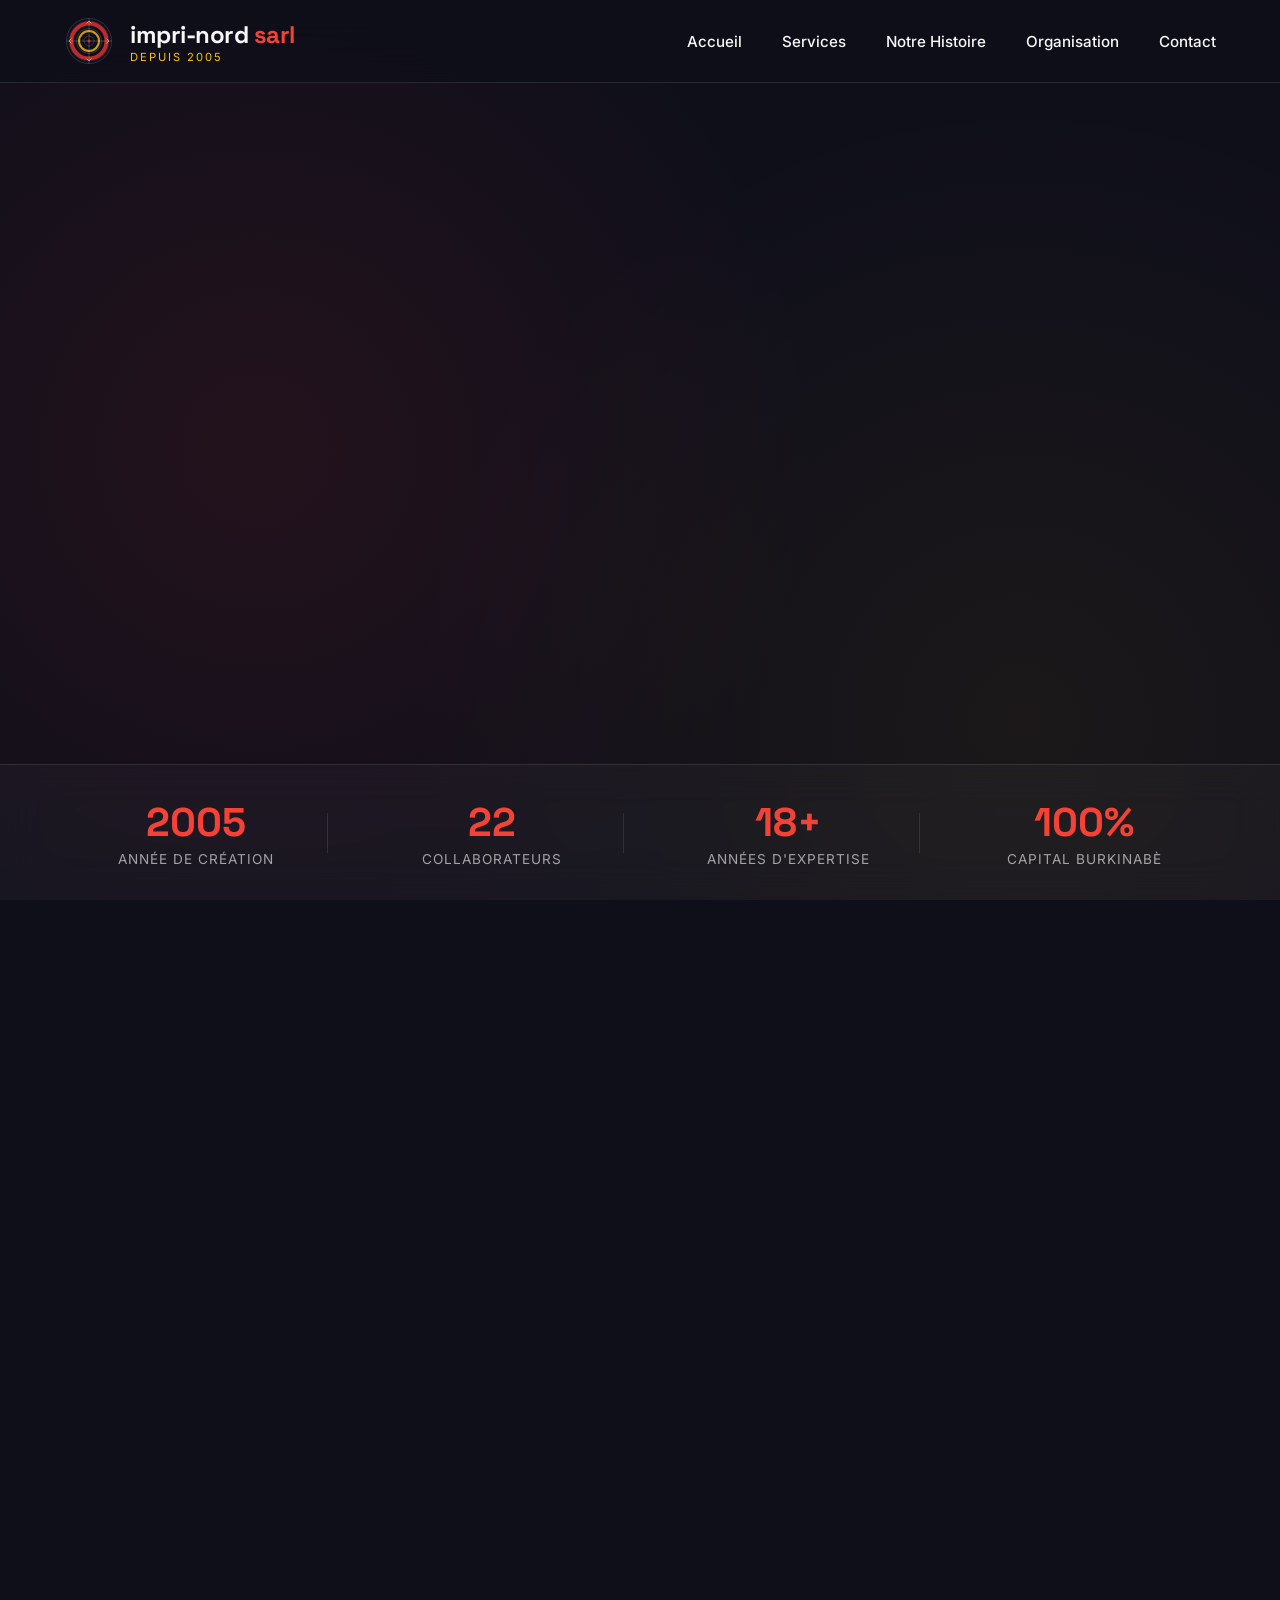
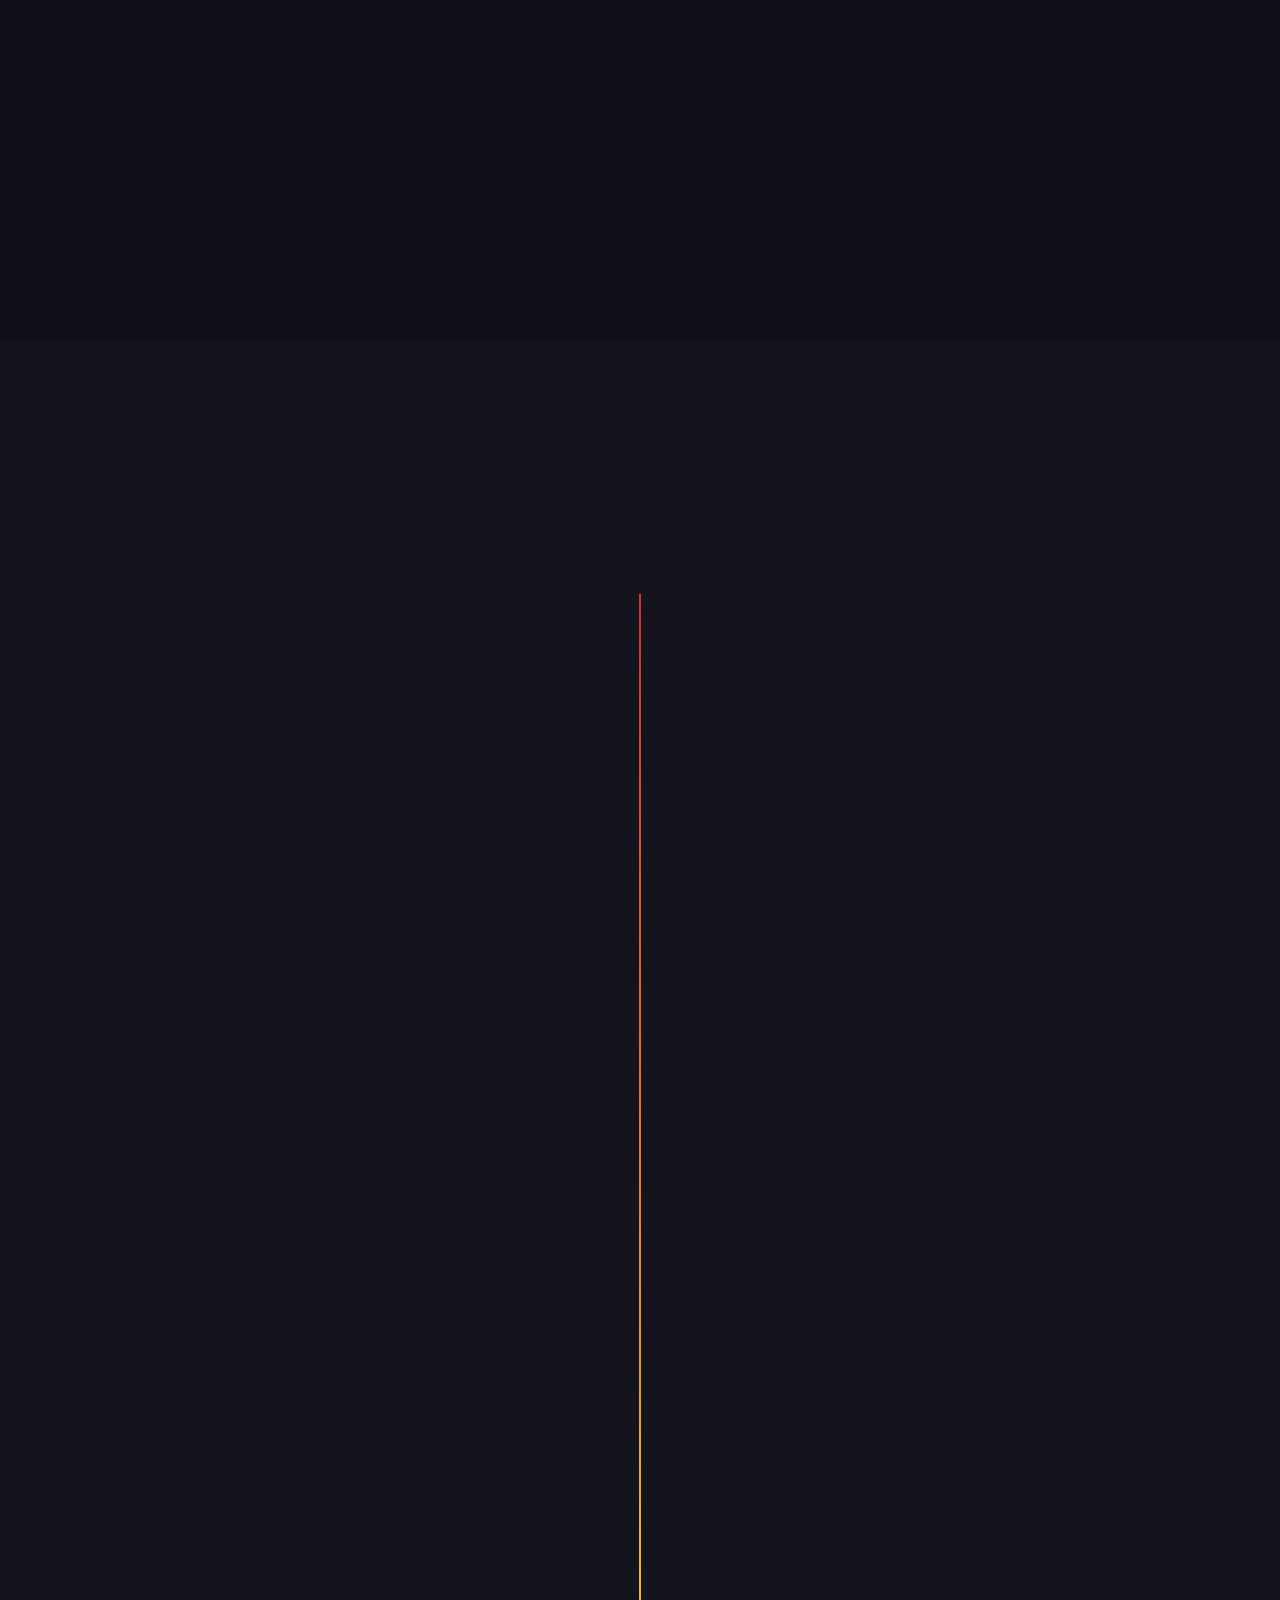
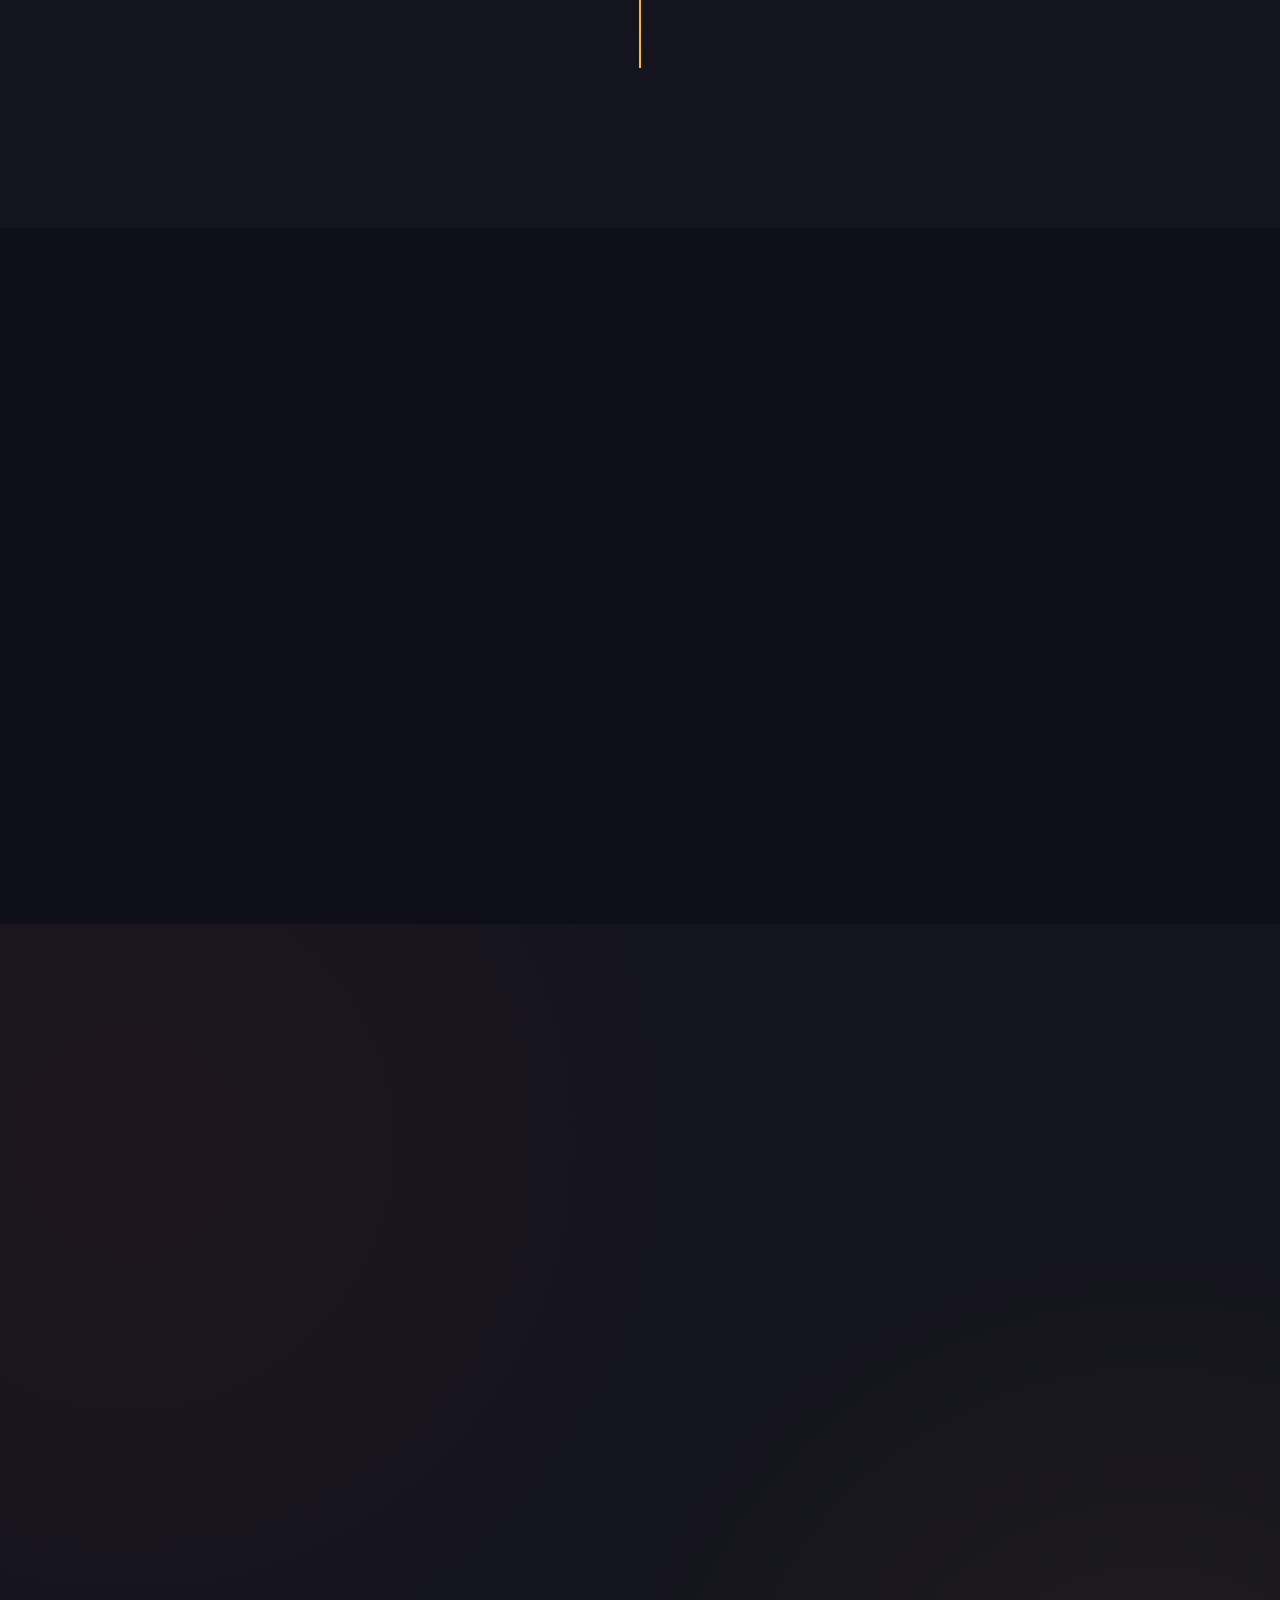
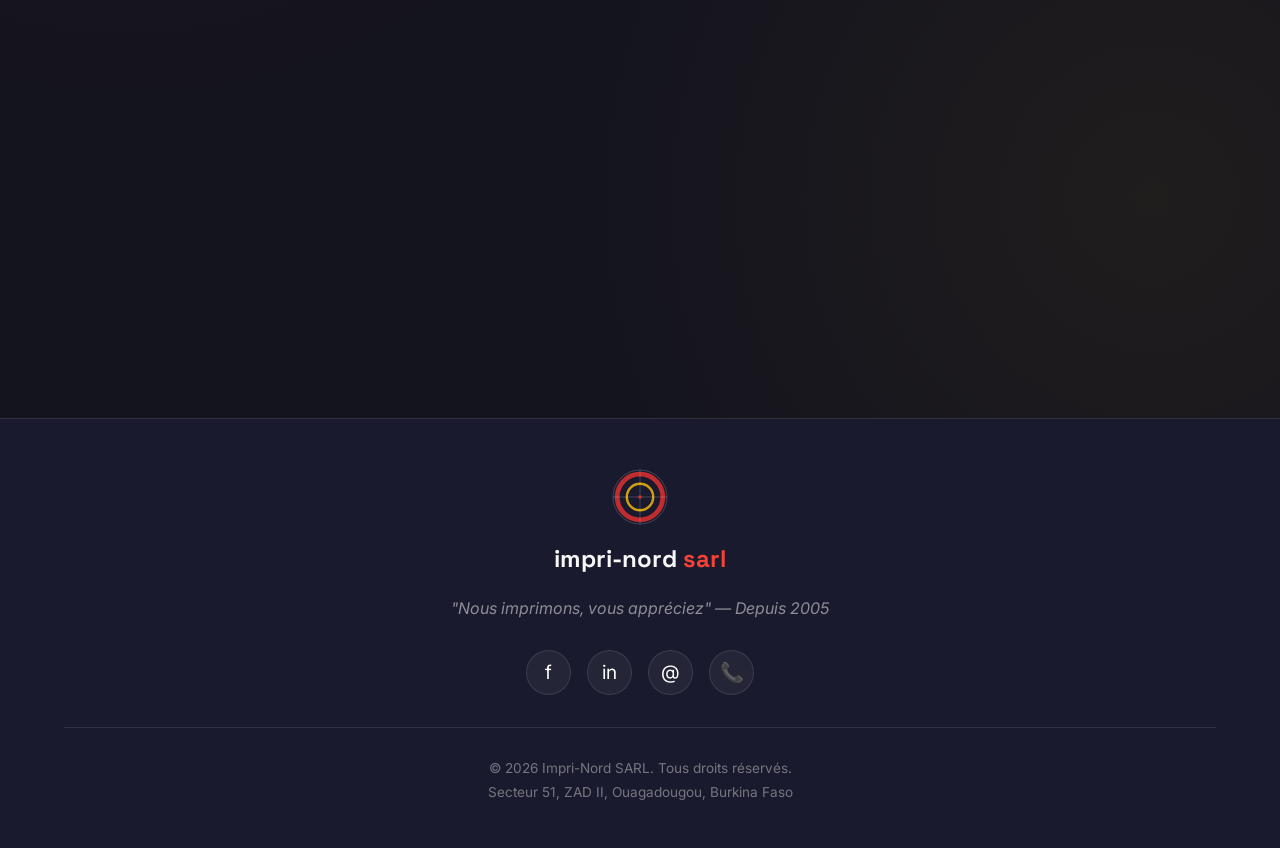
==== commit ad39a862: "Update imp.html" ====
--- a/imp.html
+++ b/imp.html
@@ -1394,7 +1394,7 @@
                 <a href="#" title="Téléphone">📞</a>
             </div>
             <div class="footer-bottom">
-                <p>© 2024 Impri-Nord SARL. Tous droits réservés.</p>
+                <p>© 2026 Impri-Nord SARL. Tous droits réservés.</p>
                 <p style="margin-top: 0.5rem;">Secteur 51, ZAD II, Ouagadougou, Burkina Faso</p>
             </div>
         </div>
@@ -1639,4 +1639,5 @@
         });
     </script>
 </body>
-</html>+
+</html>
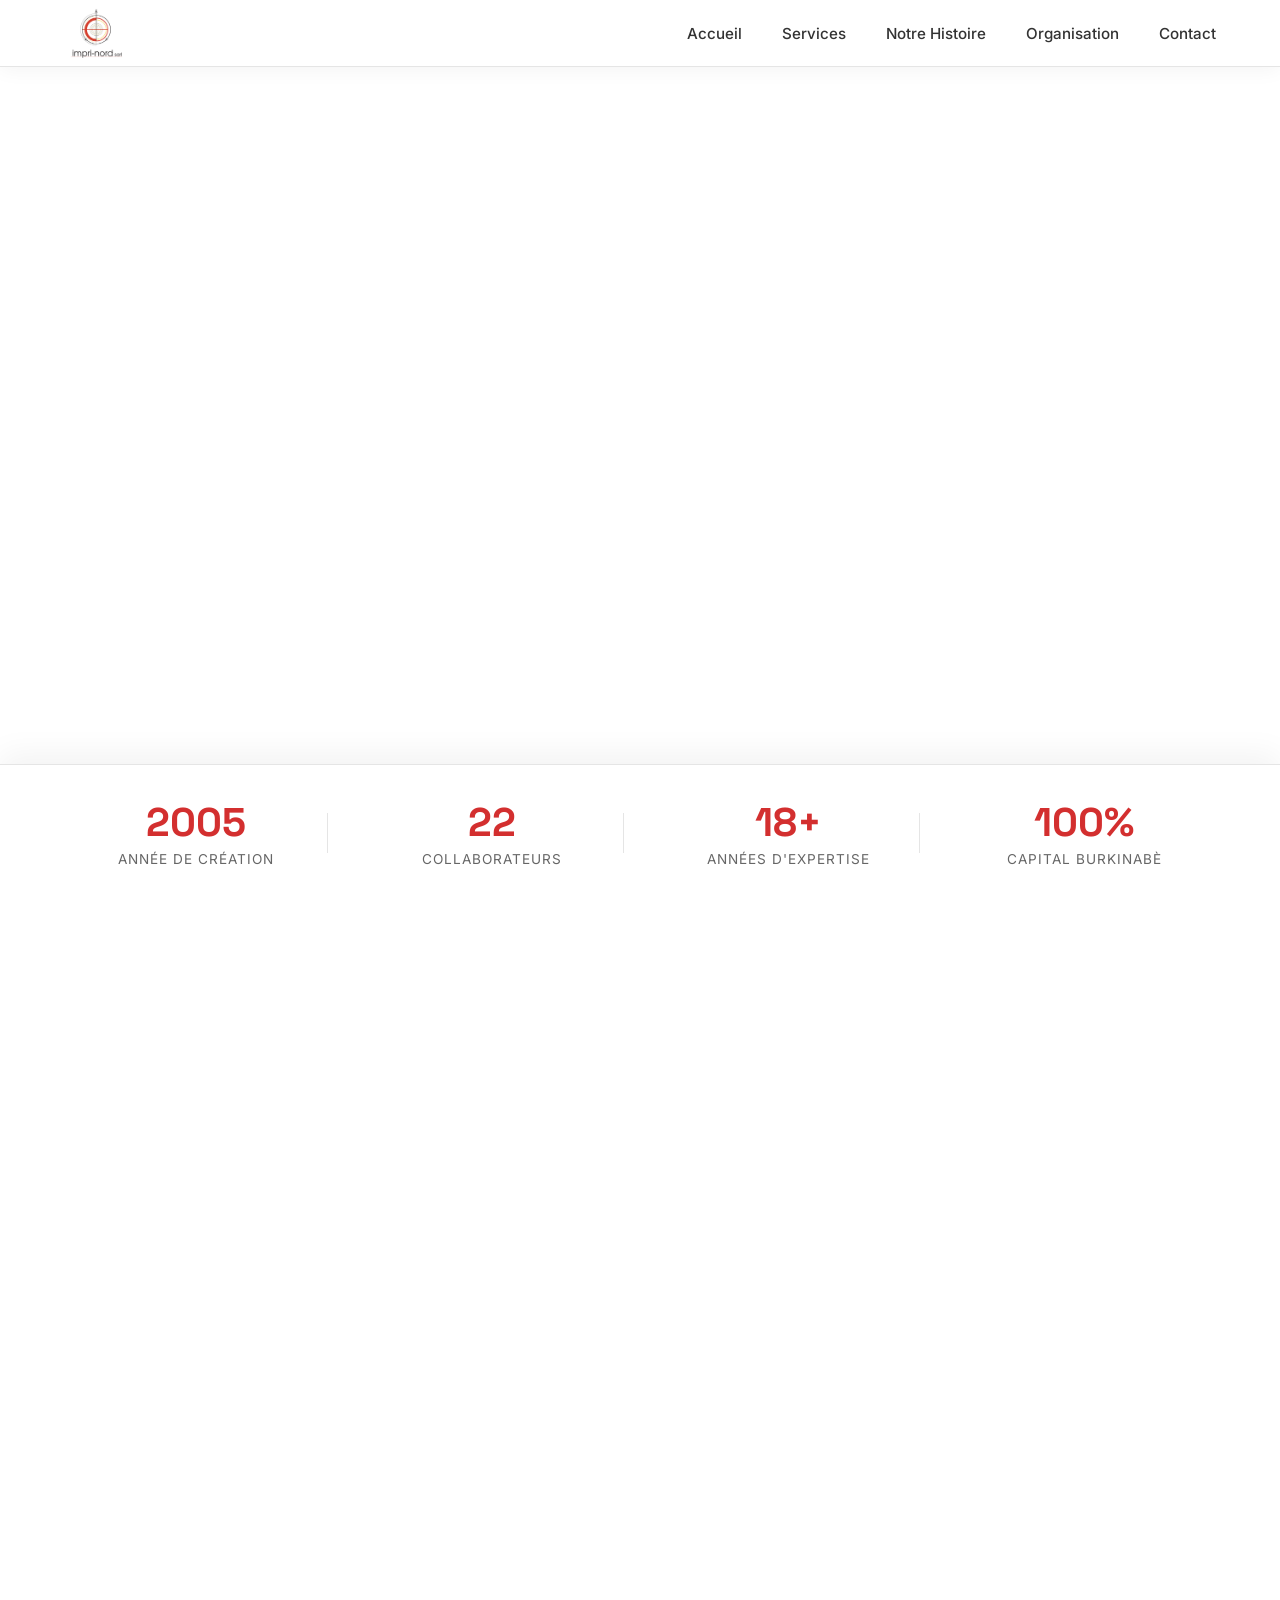
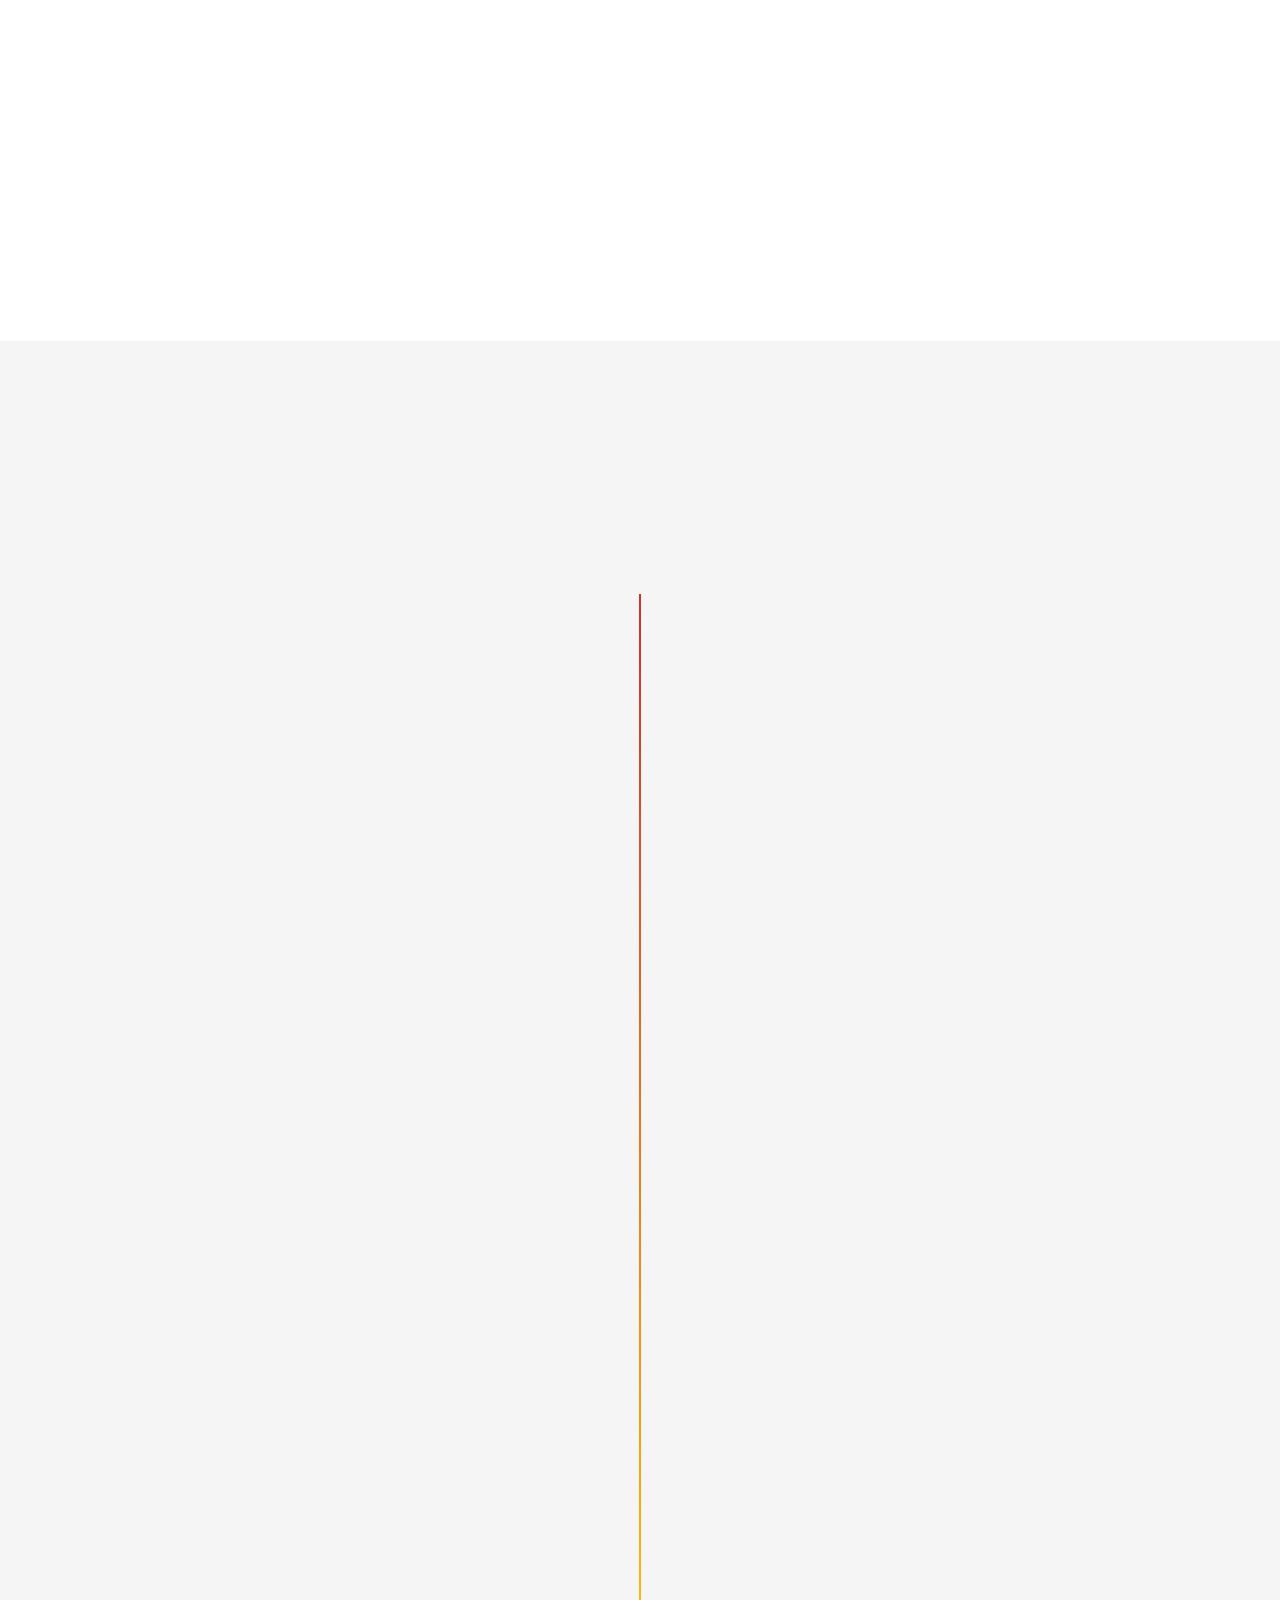
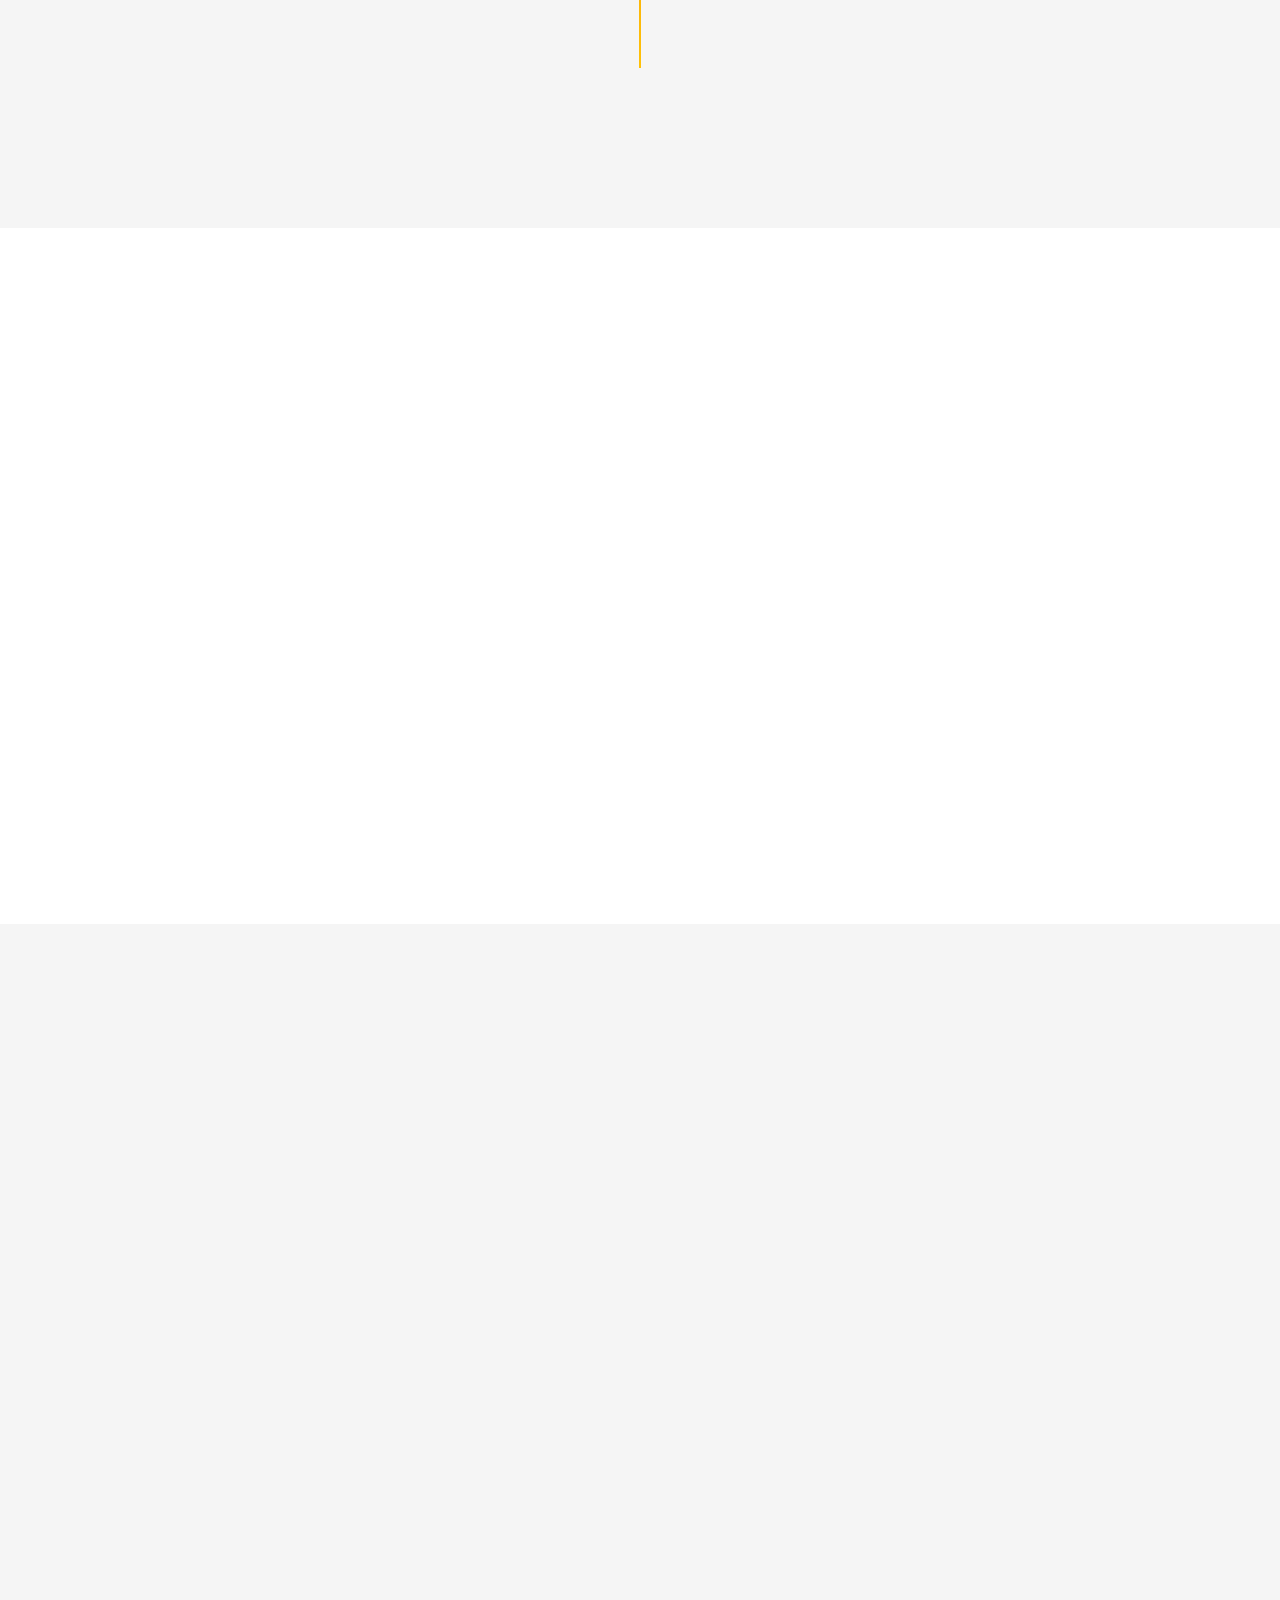
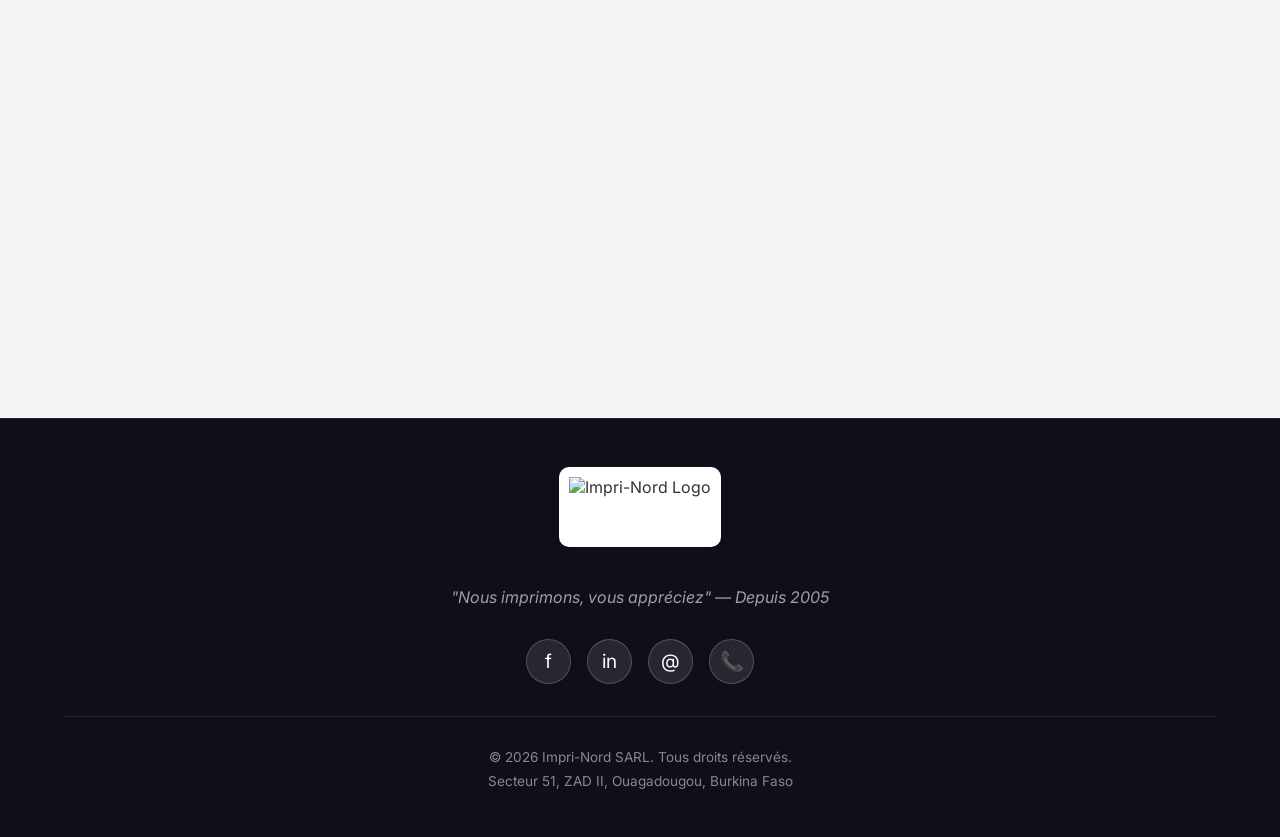
==== commit e9e62d73: "Update imp.html" ====
--- a/imp.html
+++ b/imp.html
@@ -13,8 +13,11 @@
             --primary-light: #F44336;
             --secondary: #FFC107;
             --accent: #1A1A2E;
-            --light: #F7F7F7;
-            --dark: #0F0F1A;
+            --light: #ffffff;
+            --dark: rgb(15, 15, 26);
+            --gray: #f5f5f5;
+            --text: #333333;
+            --text-light: #666666;
             --gradient: linear-gradient(135deg, #D32F2F 0%, #F44336 100%);
         }
 
@@ -26,8 +29,8 @@
 
         body {
             font-family: 'Inter', sans-serif;
-            background: var(--dark);
-            color: var(--light);
+            background: var(--light);
+            color: var(--text);
             overflow-x: hidden;
         }
 
@@ -36,46 +39,17 @@
             font-weight: 700;
         }
 
-        /* Logo Styles */
+        /* Logo Styles - Logo original imp.png */
         .logo-container {
             display: flex;
             align-items: center;
-            gap: 1rem;
-        }
-
-        .logo-svg {
-            width: 50px;
+            gap: 0.5rem;
+        }
+
+        .logo-img {
             height: 50px;
-            animation: rotate 20s linear infinite;
-        }
-
-        @keyframes rotate {
-            from { transform: rotate(0deg); }
-            to { transform: rotate(360deg); }
-        }
-
-        .logo-text {
-            display: flex;
-            flex-direction: column;
-        }
-
-        .logo-main {
-            font-family: 'Space Grotesk', sans-serif;
-            font-size: 1.5rem;
-            font-weight: 700;
-            color: var(--light);
-            letter-spacing: -0.5px;
-        }
-
-        .logo-main span {
-            color: var(--primary-light);
-        }
-
-        .logo-sub {
-            font-size: 0.7rem;
-            color: var(--secondary);
-            letter-spacing: 2px;
-            text-transform: uppercase;
+            width: auto;
+            display: block;
         }
 
         /* Navigation */
@@ -83,14 +57,15 @@
             position: fixed;
             top: 0;
             width: 100%;
-            padding: 1rem 5%;
+            padding: 0.5rem 5%;
             display: flex;
             justify-content: space-between;
             align-items: center;
             z-index: 1000;
-            background: rgba(15, 15, 26, 0.9);
+            background: rgba(255, 255, 255, 0.95);
             backdrop-filter: blur(20px);
-            border-bottom: 1px solid rgba(255, 255, 255, 0.1);
+            border-bottom: 1px solid rgba(0, 0, 0, 0.1);
+            box-shadow: 0 2px 20px rgba(0,0,0,0.05);
         }
 
         .nav-links {
@@ -100,7 +75,7 @@
         }
 
         .nav-links a {
-            color: var(--light);
+            color: var(--text);
             text-decoration: none;
             font-weight: 500;
             position: relative;
@@ -124,7 +99,7 @@
         }
 
         .nav-links a:hover {
-            color: var(--primary-light);
+            color: var(--primary);
         }
 
         /* Hero Section */
@@ -132,13 +107,10 @@
             min-height: 100vh;
             display: flex;
             align-items: center;
-            padding: 120px 5% 100px;
+            padding: 100px 5% 100px;
             position: relative;
             overflow: hidden;
-            background: 
-                radial-gradient(circle at 20% 50%, rgba(211, 47, 47, 0.1) 0%, transparent 50%),
-                radial-gradient(circle at 80% 80%, rgba(255, 193, 7, 0.05) 0%, transparent 50%),
-                var(--dark);
+            background: var(--light);
         }
 
         .hero-content {
@@ -156,15 +128,16 @@
             display: inline-flex;
             align-items: center;
             gap: 0.5rem;
-            background: rgba(211, 47, 47, 0.2);
-            border: 1px solid rgba(211, 47, 47, 0.3);
+            background: rgba(211, 47, 47, 0.1);
+            border: 1px solid rgba(211, 47, 47, 0.2);
             padding: 0.5rem 1rem;
             border-radius: 50px;
             font-size: 0.9rem;
-            color: var(--primary-light);
+            color: var(--primary);
             margin-bottom: 1.5rem;
             opacity: 0;
             transform: translateY(20px);
+            font-weight: 500;
         }
 
         .hero-text h1 {
@@ -173,10 +146,11 @@
             margin-bottom: 1.5rem;
             opacity: 0;
             transform: translateY(30px);
+            color: var(--dark);
         }
 
         .hero-text .highlight {
-            color: var(--primary-light);
+            color: var(--primary);
             position: relative;
             display: inline-block;
         }
@@ -188,14 +162,14 @@
             left: 0;
             width: 100%;
             height: 8px;
-            background: rgba(255, 193, 7, 0.3);
+            background: rgba(255, 193, 7, 0.4);
             z-index: -1;
         }
 
         .hero-text p {
             font-size: 1.1rem;
             line-height: 1.8;
-            color: rgba(255, 255, 255, 0.8);
+            color: var(--text-light);
             margin-bottom: 2rem;
             opacity: 0;
             transform: translateY(30px);
@@ -235,14 +209,15 @@
         }
 
         .btn-secondary {
-            border: 2px solid rgba(255, 255, 255, 0.3);
-            color: white;
+            border: 2px solid rgba(0, 0, 0, 0.2);
+            color: var(--dark);
             background: transparent;
         }
 
         .btn-secondary:hover {
-            background: rgba(255, 255, 255, 0.1);
-            border-color: var(--primary-light);
+            background: rgba(0, 0, 0, 0.05);
+            border-color: var(--primary);
+            color: var(--primary);
         }
 
         /* Image Slider Styles */
@@ -260,8 +235,8 @@
             height: 100%;
             border-radius: 24px;
             overflow: hidden;
-            box-shadow: 0 25px 50px -12px rgba(0, 0, 0, 0.5);
-            border: 1px solid rgba(255, 255, 255, 0.1);
+            box-shadow: 0 25px 50px -12px rgba(0, 0, 0, 0.15);
+            border: 1px solid rgba(0, 0, 0, 0.1);
         }
 
         .slider-wrapper {
@@ -296,7 +271,7 @@
             left: 0;
             right: 0;
             padding: 2rem;
-            background: linear-gradient(to top, rgba(0,0,0,0.9) 0%, transparent 100%);
+            background: linear-gradient(to top, rgba(0,0,0,0.8) 0%, transparent 100%);
             transform: translateY(20px);
             opacity: 0;
             transition: all 0.4s ease;
@@ -340,14 +315,14 @@
             width: 12px;
             height: 12px;
             border-radius: 50%;
-            background: rgba(255, 255, 255, 0.3);
+            background: rgba(255, 255, 255, 0.4);
             cursor: pointer;
             transition: all 0.3s;
             border: 2px solid transparent;
         }
 
         .slider-dot:hover {
-            background: rgba(255, 255, 255, 0.6);
+            background: rgba(255, 255, 255, 0.7);
         }
 
         .slider-dot.active {
@@ -371,9 +346,9 @@
         .slider-arrow {
             width: 50px;
             height: 50px;
-            background: rgba(255, 255, 255, 0.1);
+            background: rgba(255, 255, 255, 0.9);
             backdrop-filter: blur(10px);
-            border: 1px solid rgba(255, 255, 255, 0.2);
+            border: 1px solid rgba(0, 0, 0, 0.1);
             border-radius: 50%;
             display: flex;
             align-items: center;
@@ -381,12 +356,14 @@
             cursor: pointer;
             pointer-events: all;
             transition: all 0.3s;
-            color: white;
+            color: var(--dark);
             font-size: 1.2rem;
+            box-shadow: 0 4px 15px rgba(0,0,0,0.1);
         }
 
         .slider-arrow:hover {
             background: var(--gradient);
+            color: white;
             border-color: transparent;
             transform: scale(1.1);
         }
@@ -416,7 +393,7 @@
 
         .float-card {
             position: absolute;
-            background: rgba(15, 15, 26, 0.9);
+            background: rgba(15, 15, 26, 0.95);
             backdrop-filter: blur(20px);
             border: 1px solid rgba(255, 255, 255, 0.1);
             border-radius: 16px;
@@ -466,7 +443,7 @@
 
         .float-desc {
             font-size: 0.75rem;
-            color: rgba(255,255,255,0.6);
+            color: rgba(255,255,255,0.7);
         }
 
         /* Stats Bar */
@@ -475,13 +452,14 @@
             bottom: 0;
             left: 0;
             right: 0;
-            background: rgba(255, 255, 255, 0.03);
+            background: rgba(255, 255, 255, 0.95);
             backdrop-filter: blur(20px);
-            border-top: 1px solid rgba(255, 255, 255, 0.1);
+            border-top: 1px solid rgba(0, 0, 0, 0.1);
             padding: 2rem 5%;
             display: grid;
             grid-template-columns: repeat(4, 1fr);
             gap: 2rem;
+            box-shadow: 0 -10px 30px rgba(0,0,0,0.05);
         }
 
         .stat-item {
@@ -497,19 +475,19 @@
             transform: translateY(-50%);
             height: 40px;
             width: 1px;
-            background: rgba(255, 255, 255, 0.1);
+            background: rgba(0, 0, 0, 0.1);
         }
 
         .stat-number {
             font-size: 2.5rem;
             font-weight: 700;
-            color: var(--primary-light);
+            color: var(--primary);
             display: block;
             font-family: 'Space Grotesk', sans-serif;
         }
 
         .stat-label {
-            color: rgba(255, 255, 255, 0.6);
+            color: var(--text-light);
             font-size: 0.85rem;
             text-transform: uppercase;
             letter-spacing: 1px;
@@ -529,21 +507,21 @@
         .section-header h2 {
             font-size: 2.5rem;
             margin-bottom: 1rem;
-            color: var(--light);
+            color: var(--dark);
         }
 
         .section-header h2 span {
-            color: var(--primary-light);
+            color: var(--primary);
         }
 
         .section-header p {
-            color: rgba(255, 255, 255, 0.6);
+            color: var(--text-light);
             max-width: 600px;
             margin: 0 auto;
             line-height: 1.6;
         }
 
-        /* Services Grid */
+        /* Services Grid - Cards avec fond sombre */
         .services-grid {
             display: grid;
             grid-template-columns: repeat(auto-fit, minmax(300px, 1fr));
@@ -553,13 +531,14 @@
         }
 
         .service-card {
-            background: rgba(255, 255, 255, 0.03);
+            background: rgb(15, 15, 26);
             border: 1px solid rgba(255, 255, 255, 0.1);
             border-radius: 20px;
             padding: 2.5rem;
             transition: all 0.4s;
             position: relative;
             overflow: hidden;
+            box-shadow: 0 10px 30px rgba(0,0,0,0.2);
         }
 
         .service-card::before {
@@ -588,7 +567,7 @@
         .service-icon {
             width: 60px;
             height: 60px;
-            background: rgba(211, 47, 47, 0.1);
+            background: rgba(211, 47, 47, 0.2);
             border-radius: 15px;
             display: flex;
             align-items: center;
@@ -597,7 +576,7 @@
             margin-bottom: 1.5rem;
             position: relative;
             z-index: 1;
-            border: 1px solid rgba(211, 47, 47, 0.2);
+            border: 1px solid rgba(211, 47, 47, 0.3);
         }
 
         .service-card h3 {
@@ -605,18 +584,18 @@
             margin-bottom: 1rem;
             position: relative;
             z-index: 1;
-            color: var(--light);
+            color: white;
         }
 
         .service-card p {
-            color: rgba(255, 255, 255, 0.6);
+            color: rgba(255, 255, 255, 0.7);
             line-height: 1.6;
             position: relative;
             z-index: 1;
             font-size: 0.95rem;
         }
 
-        /* Timeline */
+        /* Timeline - Cards avec fond sombre */
         .timeline {
             max-width: 1000px;
             margin: 0 auto;
@@ -651,7 +630,7 @@
         }
 
         .timeline-content {
-            background: rgba(255, 255, 255, 0.03);
+            background: rgb(15, 15, 26);
             border: 1px solid rgba(255, 255, 255, 0.1);
             padding: 2rem;
             border-radius: 15px;
@@ -659,11 +638,13 @@
             position: relative;
             margin: 0 2rem;
             transition: all 0.3s;
+            box-shadow: 0 10px 30px rgba(0,0,0,0.2);
         }
 
         .timeline-content:hover {
             border-color: rgba(211, 47, 47, 0.3);
             transform: scale(1.02);
+            box-shadow: 0 15px 40px rgba(0,0,0,0.3);
         }
 
         .timeline-year {
@@ -692,7 +673,7 @@
             line-height: 1.6;
         }
 
-        /* Team Section */
+        /* Team Section - Cards avec fond sombre */
         .team-grid {
             display: grid;
             grid-template-columns: repeat(auto-fit, minmax(250px, 1fr));
@@ -702,7 +683,7 @@
         }
 
         .team-card {
-            background: rgba(255, 255, 255, 0.03);
+            background: rgb(15, 15, 26);
             border-radius: 20px;
             padding: 2.5rem 2rem;
             text-align: center;
@@ -710,6 +691,7 @@
             transition: all 0.3s;
             position: relative;
             overflow: hidden;
+            box-shadow: 0 10px 30px rgba(0,0,0,0.2);
         }
 
         .team-card::before {
@@ -731,44 +713,43 @@
         .team-card:hover {
             transform: translateY(-5px);
             border-color: rgba(211, 47, 47, 0.2);
+            box-shadow: 0 20px 40px rgba(0,0,0,0.3);
         }
 
         .team-icon {
             width: 80px;
             height: 80px;
-            background: rgba(211, 47, 47, 0.1);
+            background: rgba(211, 47, 47, 0.2);
             border-radius: 50%;
             display: flex;
             align-items: center;
             justify-content: center;
             margin: 0 auto 1.5rem;
             font-size: 2rem;
-            border: 2px solid rgba(211, 47, 47, 0.2);
+            border: 2px solid rgba(211, 47, 47, 0.3);
             transition: all 0.3s;
         }
 
         .team-card:hover .team-icon {
             background: var(--gradient);
             transform: scale(1.1);
+            border-color: transparent;
         }
 
         .team-card h3 {
-            color: var(--light);
+            color: white;
             margin-bottom: 0.5rem;
         }
 
         .team-card p {
-            color: rgba(255, 255, 255, 0.6);
+            color: rgba(255, 255, 255, 0.7);
             font-size: 0.9rem;
             line-height: 1.5;
         }
 
         /* Contact Section */
         .contact-section {
-            background: 
-                radial-gradient(circle at 10% 20%, rgba(211, 47, 47, 0.05) 0%, transparent 40%),
-                radial-gradient(circle at 90% 80%, rgba(255, 193, 7, 0.05) 0%, transparent 40%),
-                rgba(255, 255, 255, 0.02);
+            background: var(--gray);
         }
 
         .contact-grid {
@@ -782,60 +763,65 @@
         .contact-info h3 {
             font-size: 2rem;
             margin-bottom: 2rem;
-            color: var(--light);
+            color: var(--dark);
         }
 
         .contact-info h3 span {
-            color: var(--primary-light);
-        }
-
+            color: var(--primary);
+        }
+
+        /* Contact Items avec fond sombre */
         .contact-item {
             display: flex;
             align-items: flex-start;
             gap: 1rem;
             margin-bottom: 1.5rem;
             padding: 1.2rem;
-            background: rgba(255, 255, 255, 0.03);
+            background: rgb(15, 15, 26);
             border-radius: 12px;
             border: 1px solid rgba(255, 255, 255, 0.1);
             transition: all 0.3s;
+            box-shadow: 0 5px 20px rgba(0,0,0,0.2);
         }
 
         .contact-item:hover {
             border-color: rgba(211, 47, 47, 0.3);
             transform: translateX(5px);
+            box-shadow: 0 10px 30px rgba(0,0,0,0.3);
         }
 
         .contact-icon {
             width: 45px;
             height: 45px;
-            background: rgba(211, 47, 47, 0.1);
+            background: rgba(211, 47, 47, 0.2);
             border-radius: 10px;
             display: flex;
             align-items: center;
             justify-content: center;
             font-size: 1.3rem;
             flex-shrink: 0;
-            border: 1px solid rgba(211, 47, 47, 0.2);
+            border: 1px solid rgba(211, 47, 47, 0.3);
         }
 
         .contact-item div strong {
-            color: var(--light);
+            color: white;
             display: block;
             margin-bottom: 0.3rem;
         }
 
         .contact-item div {
-            color: rgba(255, 255, 255, 0.6);
+            color: rgba(255, 255, 255, 0.7);
             font-size: 0.95rem;
             line-height: 1.5;
         }
 
+        /* Contact Form avec fond sombre */
         .contact-form {
-            background: rgba(255, 255, 255, 0.03);
+            background: rgb(15, 15, 26);
             padding: 2.5rem;
             border-radius: 20px;
             border: 1px solid rgba(255, 255, 255, 0.1);
+            box-shadow: 0 10px 30px rgba(0,0,0,0.2);
         }
 
         .form-group {
@@ -845,7 +831,7 @@
         .form-group label {
             display: block;
             margin-bottom: 0.5rem;
-            color: rgba(255, 255, 255, 0.8);
+            color: white;
             font-size: 0.9rem;
             font-weight: 500;
         }
@@ -868,18 +854,18 @@
         .form-group textarea:focus,
         .form-group select:focus {
             outline: none;
-            border-color: var(--primary-light);
-            background: rgba(255, 255, 255, 0.08);
+            border-color: var(--primary);
+            box-shadow: 0 0 0 3px rgba(211, 47, 47, 0.2);
         }
 
         .form-group input::placeholder,
         .form-group textarea::placeholder {
-            color: rgba(255, 255, 255, 0.3);
+            color: rgba(255, 255, 255, 0.4);
         }
 
         /* Footer */
         footer {
-            background: var(--accent);
+            background: var(--dark);
             padding: 3rem 5%;
             text-align: center;
             border-top: 1px solid rgba(255, 255, 255, 0.1);
@@ -892,24 +878,17 @@
             margin-bottom: 1.5rem;
         }
 
-        .footer-logo-svg {
-            width: 60px;
-            height: 60px;
+        .footer-logo-img {
+            height: 80px;
+            width: auto;
             margin-bottom: 1rem;
-        }
-
-        .footer-logo-text {
-            font-family: 'Space Grotesk', sans-serif;
-            font-size: 1.5rem;
-            font-weight: 700;
-        }
-
-        .footer-logo-text span {
-            color: var(--primary-light);
+            background: white;
+            padding: 10px;
+            border-radius: 10px;
         }
 
         .footer-tagline {
-            color: rgba(255, 255, 255, 0.5);
+            color: rgba(255, 255, 255, 0.6);
             margin-bottom: 2rem;
             font-style: italic;
         }
@@ -924,7 +903,7 @@
         .social-links a {
             width: 45px;
             height: 45px;
-            background: rgba(255, 255, 255, 0.05);
+            background: rgba(255, 255, 255, 0.1);
             border-radius: 50%;
             display: flex;
             align-items: center;
@@ -932,7 +911,7 @@
             color: white;
             text-decoration: none;
             transition: all 0.3s;
-            border: 1px solid rgba(255, 255, 255, 0.1);
+            border: 1px solid rgba(255, 255, 255, 0.2);
             font-size: 1.2rem;
         }
 
@@ -944,7 +923,7 @@
         }
 
         .footer-bottom {
-            color: rgba(255, 255, 255, 0.4);
+            color: rgba(255, 255, 255, 0.5);
             font-size: 0.85rem;
             margin-top: 2rem;
             padding-top: 2rem;
@@ -1011,6 +990,11 @@
                 display: block;
                 font-size: 1.5rem;
                 cursor: pointer;
+                color: var(--dark);
+            }
+            
+            .logo-img {
+                height: 40px;
             }
         }
 
@@ -1036,25 +1020,7 @@
 
     <nav>
         <div class="logo-container">
-            <svg class="logo-svg" viewBox="0 0 100 100" fill="none" xmlns="http://www.w3.org/2000/svg">
-                <circle cx="50" cy="50" r="45" stroke="white" stroke-width="1" opacity="0.3"/>
-                <circle cx="50" cy="50" r="40" stroke="white" stroke-width="1" opacity="0.2"/>
-                <circle cx="50" cy="50" r="35" stroke="#D32F2F" stroke-width="8" opacity="0.9"/>
-                <circle cx="50" cy="50" r="25" stroke="white" stroke-width="1" opacity="0.3"/>
-                <circle cx="50" cy="50" r="20" stroke="#FFC107" stroke-width="4" opacity="0.8"/>
-                <circle cx="50" cy="50" r="10" stroke="white" stroke-width="1" opacity="0.3"/>
-                <line x1="50" y1="5" x2="50" y2="95" stroke="white" stroke-width="1" opacity="0.4"/>
-                <line x1="5" y1="50" x2="95" y2="50" stroke="white" stroke-width="1" opacity="0.4"/>
-                <path d="M50 10 L45 15 M50 10 L55 15" stroke="white" stroke-width="1.5" opacity="0.6"/>
-                <path d="M50 90 L45 85 M50 90 L55 85" stroke="white" stroke-width="1.5" opacity="0.6"/>
-                <path d="M10 50 L15 45 M10 50 L15 55" stroke="white" stroke-width="1.5" opacity="0.6"/>
-                <path d="M90 50 L85 45 M90 50 L85 55" stroke="white" stroke-width="1.5" opacity="0.6"/>
-                <circle cx="50" cy="50" r="3" fill="#D32F2F"/>
-            </svg>
-            <div class="logo-text">
-                <div class="logo-main">impri-nord <span>sarl</span></div>
-                <div class="logo-sub">Depuis 2005</div>
-            </div>
+            <img src="imp.png" alt="Impri-Nord Logo" class="logo-img">
         </div>
         <ul class="nav-links">
             <li><a href="#accueil">Accueil</a></li>
@@ -1227,7 +1193,7 @@
         </div>
     </section>
 
-    <section id="histoire" style="background: rgba(255,255,255,0.02);">
+    <section id="histoire" style="background: var(--gray);">
         <div class="section-header reveal">
             <h2>Notre <span>Parcours</span></h2>
             <p>De l'entreprise individuelle à la SARL de référence au Burkina Faso.</p>
@@ -1335,7 +1301,7 @@
                 </div>
             </div>
             <div class="contact-form reveal">
-                <h3 style="margin-bottom: 1.5rem; color: var(--light);">Demander un <span style="color: var(--primary-light);">devis</span></h3>
+                <h3 style="margin-bottom: 1.5rem; color: white;">Demander un <span style="color: var(--primary-light);">devis</span></h3>
                 <form id="contactForm">
                     <div class="form-group">
                         <label>Nom complet</label>
@@ -1351,7 +1317,7 @@
                     </div>
                     <div class="form-group">
                         <label>Type de service</label>
-                        <select style="background: rgba(255, 255, 255, 0.05); color: rgba(255,255,255,0.6);">
+                        <select style="color: rgba(255,255,255,0.8);">
                             <option value="">Sélectionnez un service...</option>
                             <option value="numerique">Impression Numérique</option>
                             <option value="offset">Impression Offset</option>
@@ -1376,15 +1342,7 @@
     <footer>
         <div class="footer-content">
             <div class="footer-logo">
-                <svg class="footer-logo-svg" viewBox="0 0 100 100" fill="none" xmlns="http://www.w3.org/2000/svg">
-                    <circle cx="50" cy="50" r="45" stroke="white" stroke-width="1" opacity="0.3"/>
-                    <circle cx="50" cy="50" r="38" stroke="#D32F2F" stroke-width="8" opacity="0.9"/>
-                    <circle cx="50" cy="50" r="22" stroke="#FFC107" stroke-width="4" opacity="0.8"/>
-                    <line x1="50" y1="5" x2="50" y2="95" stroke="white" stroke-width="1" opacity="0.3"/>
-                    <line x1="5" y1="50" x2="95" y2="50" stroke="white" stroke-width="1" opacity="0.3"/>
-                    <circle cx="50" cy="50" r="3" fill="#D32F2F"/>
-                </svg>
-                <div class="footer-logo-text">impri-nord <span>sarl</span></div>
+                <img src="/mnt/kimi/upload/imp.png" alt="Impri-Nord Logo" class="footer-logo-img">
             </div>
             <p class="footer-tagline">"Nous imprimons, vous appréciez" — Depuis 2005</p>
             <div class="social-links">
@@ -1411,15 +1369,13 @@
         
         let currentSlide = 0;
         const totalSlides = slides.length;
-        const slideInterval = 5000; // 5 seconds
+        const slideInterval = 5000;
         let progressInterval;
         let autoSlideInterval;
         
         function updateSlider() {
-            // Update wrapper position
             sliderWrapper.style.transform = `translateX(-${currentSlide * 20}%)`;
             
-            // Update active classes
             slides.forEach((slide, index) => {
                 slide.classList.toggle('active', index === currentSlide);
             });
@@ -1428,7 +1384,6 @@
                 dot.classList.toggle('active', index === currentSlide);
             });
             
-            // Reset and start progress
             resetProgress();
         }
         
@@ -1463,14 +1418,8 @@
             autoSlideInterval = setInterval(nextSlide, slideInterval);
         }
         
-        // Event listeners
-        nextBtn.addEventListener('click', () => {
-            nextSlide();
-        });
-        
-        prevBtn.addEventListener('click', () => {
-            prevSlide();
-        });
+        nextBtn.addEventListener('click', nextSlide);
+        prevBtn.addEventListener('click', prevSlide);
         
         dots.forEach((dot, index) => {
             dot.addEventListener('click', () => {
@@ -1478,7 +1427,6 @@
             });
         });
         
-        // Pause on hover
         const sliderContainer = document.querySelector('.slider-container');
         sliderContainer.addEventListener('mouseenter', () => {
             clearInterval(autoSlideInterval);
@@ -1489,13 +1437,11 @@
             resetProgress();
         });
         
-        // Initialize slider
         resetProgress();
         
         // GSAP Animations
         gsap.registerPlugin(ScrollTrigger);
         
-        // Hero animations
         gsap.to(".hero-badge", {
             opacity: 1,
             y: 0,
@@ -1536,7 +1482,6 @@
             delay: 0.4
         });
         
-        // Scroll reveals
         const reveals = document.querySelectorAll('.reveal');
         reveals.forEach(element => {
             gsap.to(element, {
@@ -1552,7 +1497,6 @@
             });
         });
         
-        // Timeline animation
         const timelineItems = document.querySelectorAll('.timeline-item');
         timelineItems.forEach((item, index) => {
             gsap.to(item, {
@@ -1569,7 +1513,6 @@
             });
         });
         
-        // Smooth scroll
         document.querySelectorAll('a[href^="#"]').forEach(anchor => {
             anchor.addEventListener('click', function (e) {
                 e.preventDefault();
@@ -1583,7 +1526,6 @@
             });
         });
         
-        // Form submission
         document.getElementById('contactForm').addEventListener('submit', (e) => {
             e.preventDefault();
             
@@ -1596,7 +1538,7 @@
                 color: white;
                 padding: 1rem 2rem;
                 border-radius: 10px;
-                box-shadow: 0 10px 30px rgba(0,0,0,0.3);
+                box-shadow: 0 10px 30px rgba(0,0,0,0.2);
                 z-index: 10000;
                 font-weight: 500;
                 animation: slideIn 0.5s ease;
@@ -1613,7 +1555,6 @@
             e.target.reset();
         });
         
-        // Add CSS animations
         const style = document.createElement('style');
         style.textContent = `
             @keyframes slideIn {
@@ -1626,18 +1567,6 @@
             }
         `;
         document.head.appendChild(style);
-        
-        // Logo rotation on scroll
-        let lastScroll = 0;
-        window.addEventListener('scroll', () => {
-            const currentScroll = window.pageYOffset;
-            const logo = document.querySelector('.logo-svg');
-            if (logo) {
-                logo.style.transform = `rotate(${currentScroll * 0.1}deg)`;
-            }
-            lastScroll = currentScroll;
-        });
     </script>
 </body>
-
 </html>
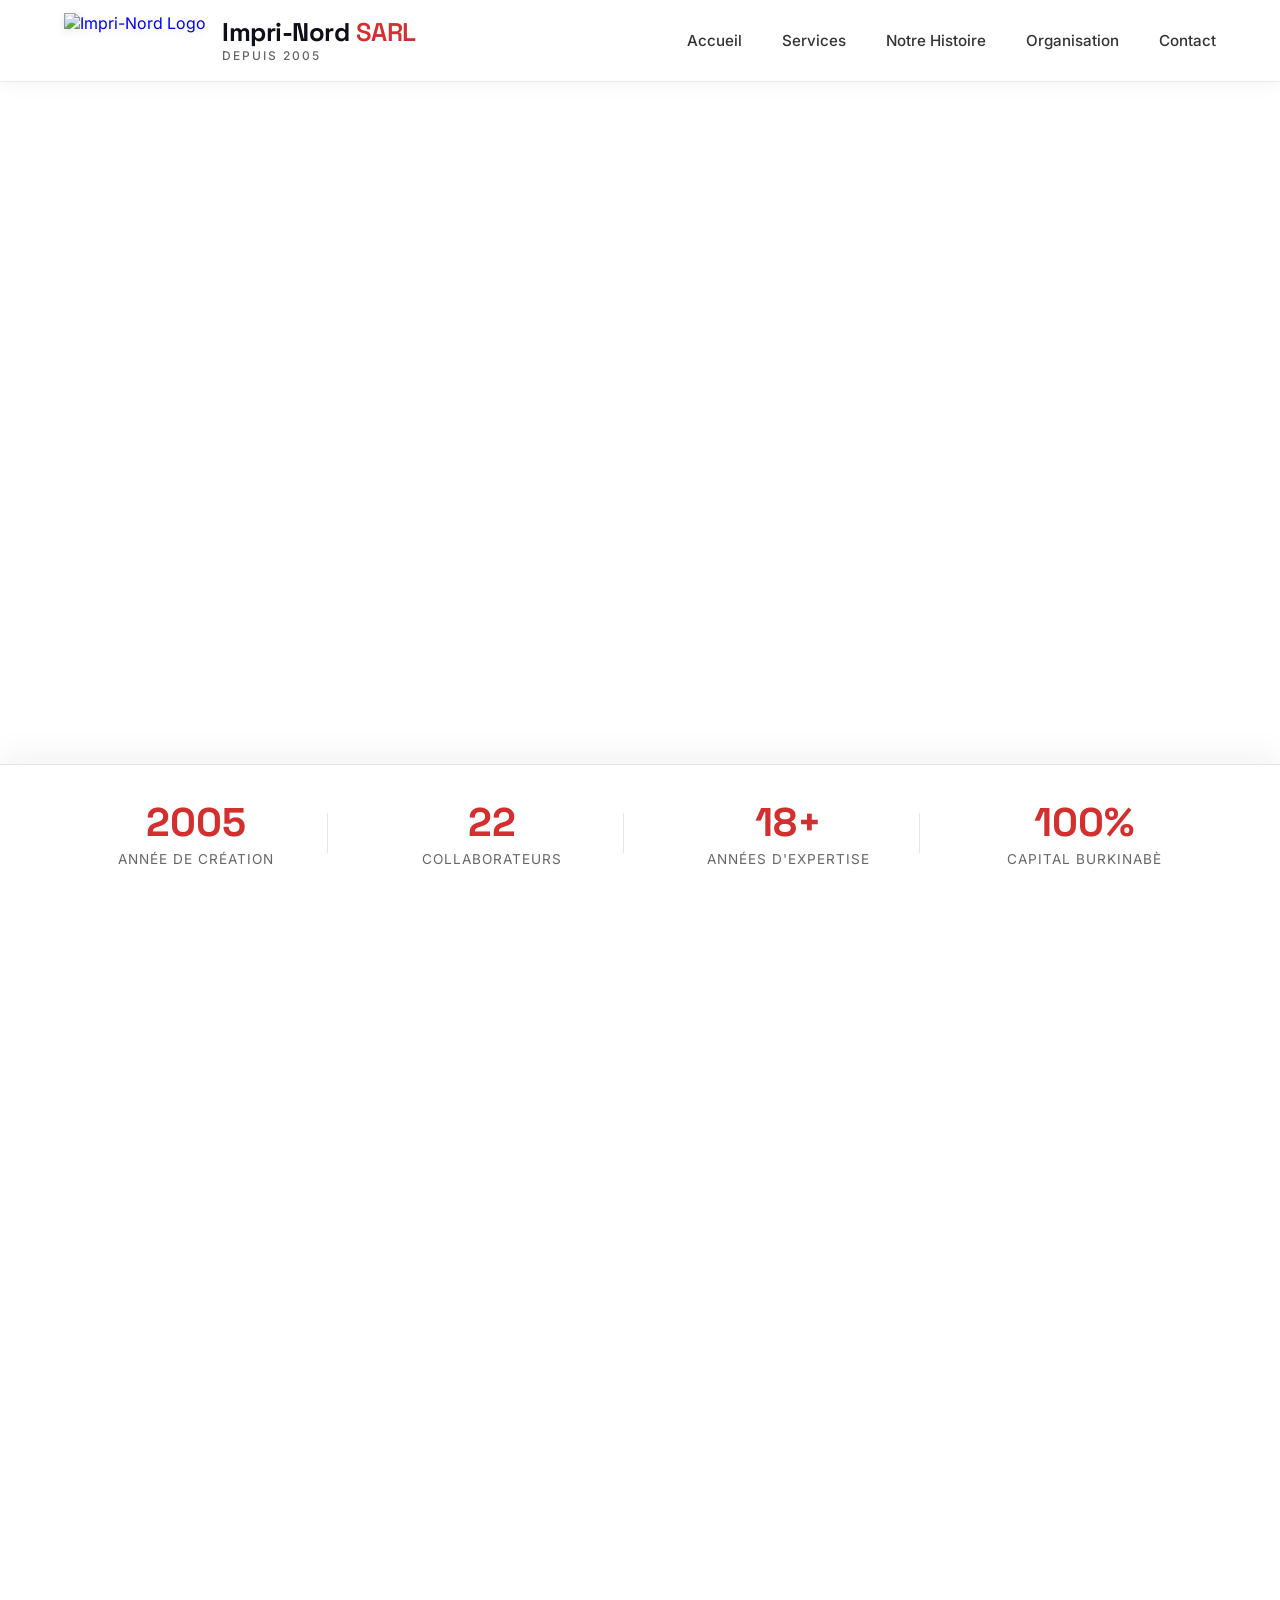
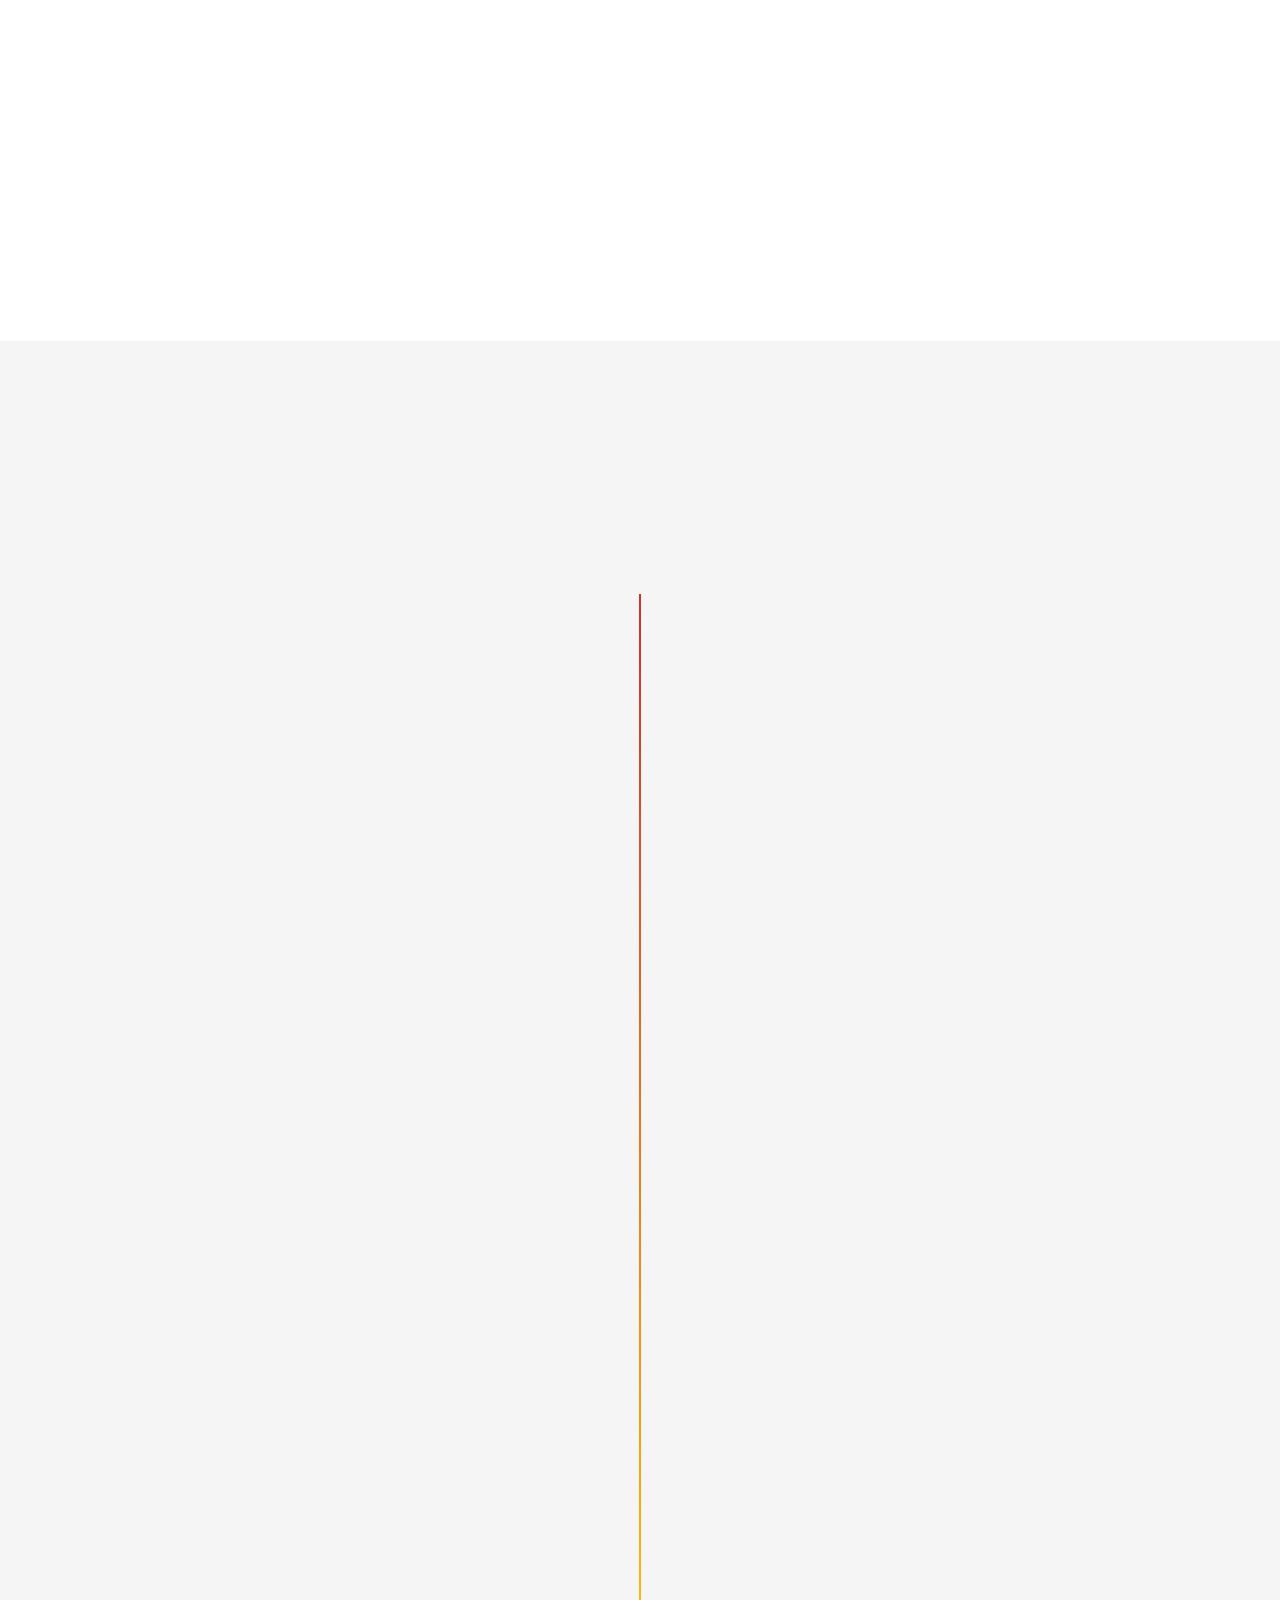
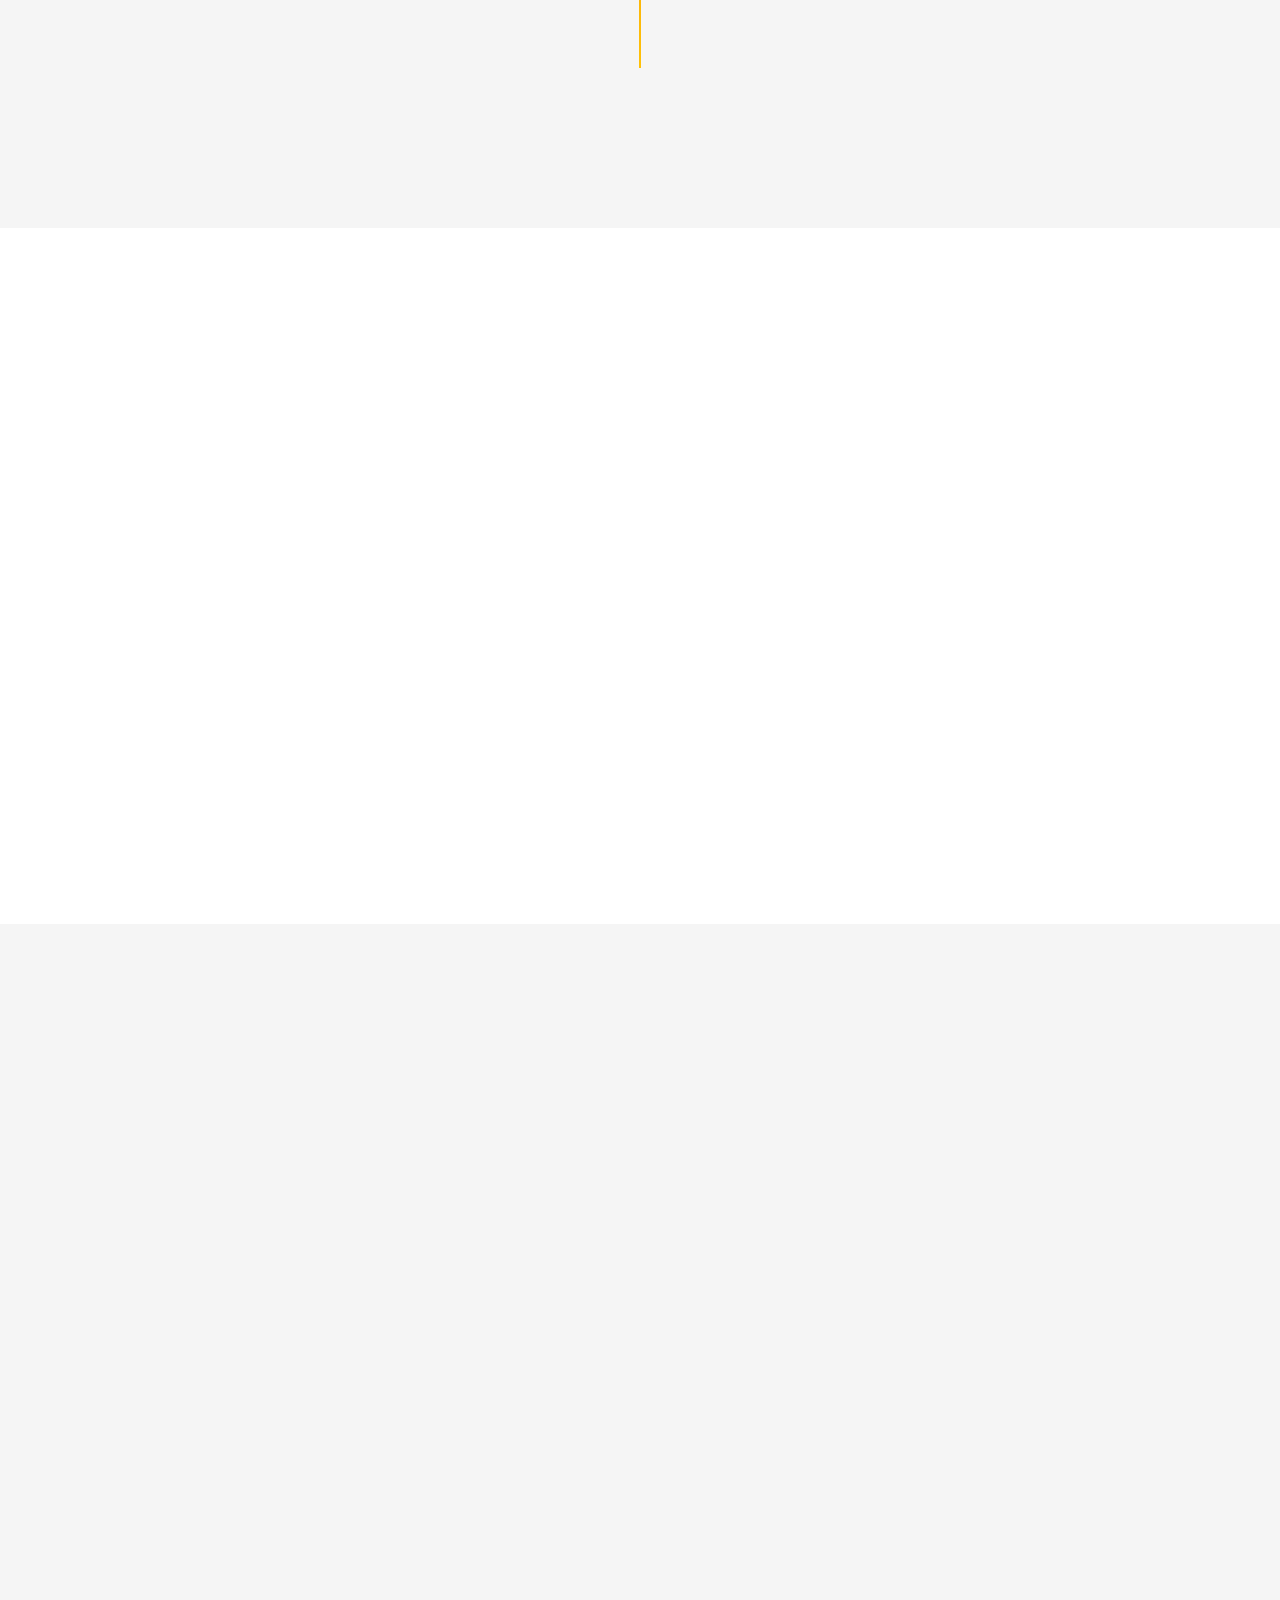
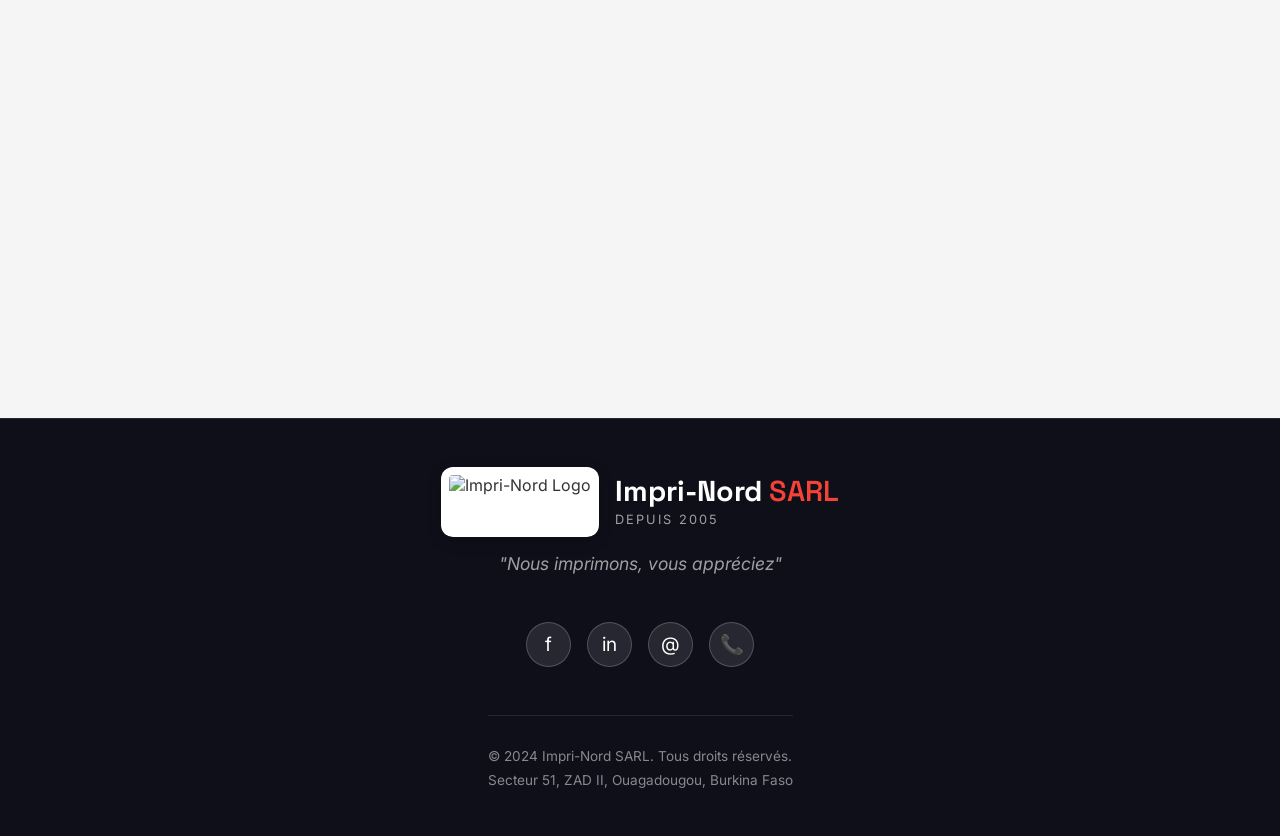
==== commit e3f56c00: "Update imp.html" ====
--- a/imp.html
+++ b/imp.html
@@ -39,17 +39,48 @@
             font-weight: 700;
         }
 
-        /* Logo Styles - Logo original imp.png */
+        /* Logo Styles - Logo original imp.png avec texte */
         .logo-container {
             display: flex;
             align-items: center;
-            gap: 0.5rem;
+            gap: 1rem;
+            text-decoration: none;
         }
 
         .logo-img {
-            height: 50px;
+            height: 55px;
             width: auto;
             display: block;
+            filter: drop-shadow(0 2px 4px rgba(0,0,0,0.1));
+        }
+
+        .logo-text-wrapper {
+            display: flex;
+            flex-direction: column;
+            justify-content: center;
+        }
+
+        .logo-title {
+            font-family: 'Space Grotesk', sans-serif;
+            font-size: 1.6rem;
+            font-weight: 700;
+            color: var(--dark);
+            letter-spacing: -0.5px;
+            line-height: 1.1;
+        }
+
+        .logo-title span {
+            color: var(--primary);
+            font-weight: 600;
+        }
+
+        .logo-tagline {
+            font-size: 0.75rem;
+            color: var(--text-light);
+            letter-spacing: 2px;
+            text-transform: uppercase;
+            margin-top: 2px;
+            font-weight: 500;
         }
 
         /* Navigation */
@@ -57,14 +88,14 @@
             position: fixed;
             top: 0;
             width: 100%;
-            padding: 0.5rem 5%;
+            padding: 0.8rem 5%;
             display: flex;
             justify-content: space-between;
             align-items: center;
             z-index: 1000;
-            background: rgba(255, 255, 255, 0.95);
+            background: rgba(255, 255, 255, 0.98);
             backdrop-filter: blur(20px);
-            border-bottom: 1px solid rgba(0, 0, 0, 0.1);
+            border-bottom: 1px solid rgba(0, 0, 0, 0.08);
             box-shadow: 0 2px 20px rgba(0,0,0,0.05);
         }
 
@@ -107,7 +138,7 @@
             min-height: 100vh;
             display: flex;
             align-items: center;
-            padding: 100px 5% 100px;
+            padding: 120px 5% 100px;
             position: relative;
             overflow: hidden;
             background: var(--light);
@@ -871,33 +902,67 @@
             border-top: 1px solid rgba(255, 255, 255, 0.1);
         }
 
-        .footer-logo {
+        .footer-content {
             display: flex;
             flex-direction: column;
             align-items: center;
-            margin-bottom: 1.5rem;
+        }
+
+        .footer-logo {
+            display: flex;
+            align-items: center;
+            gap: 1rem;
+            margin-bottom: 1rem;
         }
 
         .footer-logo-img {
-            height: 80px;
+            height: 70px;
             width: auto;
-            margin-bottom: 1rem;
             background: white;
-            padding: 10px;
-            border-radius: 10px;
-        }
-
-        .footer-tagline {
+            padding: 8px;
+            border-radius: 12px;
+            box-shadow: 0 4px 15px rgba(0,0,0,0.2);
+        }
+
+        .footer-logo-text {
+            display: flex;
+            flex-direction: column;
+            align-items: flex-start;
+        }
+
+        .footer-title {
+            font-family: 'Space Grotesk', sans-serif;
+            font-size: 1.8rem;
+            font-weight: 700;
+            color: white;
+            line-height: 1.1;
+        }
+
+        .footer-title span {
+            color: var(--primary-light);
+            font-weight: 600;
+        }
+
+        .footer-tagline-text {
+            font-size: 0.8rem;
+            color: rgba(255,255,255,0.6);
+            letter-spacing: 2px;
+            text-transform: uppercase;
+            margin-top: 4px;
+        }
+
+        .footer-slogan {
             color: rgba(255, 255, 255, 0.6);
             margin-bottom: 2rem;
             font-style: italic;
+            font-size: 1.1rem;
         }
 
         .social-links {
             display: flex;
             justify-content: center;
             gap: 1rem;
-            margin: 2rem 0;
+            margin: 1rem 0;
         }
 
         .social-links a {
@@ -994,7 +1059,15 @@
             }
             
             .logo-img {
-                height: 40px;
+                height: 45px;
+            }
+            
+            .logo-title {
+                font-size: 1.3rem;
+            }
+            
+            .logo-tagline {
+                font-size: 0.65rem;
             }
         }
 
@@ -1019,9 +1092,13 @@
 <body>
 
     <nav>
-        <div class="logo-container">
-            <img src="imp.png" alt="Impri-Nord Logo" class="logo-img">
-        </div>
+        <a href="#accueil" class="logo-container">
+            <img src="/mnt/kimi/upload/imp.png" alt="Impri-Nord Logo" class="logo-img">
+            <div class="logo-text-wrapper">
+                <div class="logo-title">Impri-Nord <span>SARL</span></div>
+                <div class="logo-tagline">Depuis 2005</div>
+            </div>
+        </a>
         <ul class="nav-links">
             <li><a href="#accueil">Accueil</a></li>
             <li><a href="#services">Services</a></li>
@@ -1343,8 +1420,12 @@
         <div class="footer-content">
             <div class="footer-logo">
                 <img src="/mnt/kimi/upload/imp.png" alt="Impri-Nord Logo" class="footer-logo-img">
-            </div>
-            <p class="footer-tagline">"Nous imprimons, vous appréciez" — Depuis 2005</p>
+                <div class="footer-logo-text">
+                    <div class="footer-title">Impri-Nord <span>SARL</span></div>
+                    <div class="footer-tagline-text">Depuis 2005</div>
+                </div>
+            </div>
+            <p class="footer-slogan">"Nous imprimons, vous appréciez"</p>
             <div class="social-links">
                 <a href="#" title="Facebook">f</a>
                 <a href="#" title="LinkedIn">in</a>
@@ -1352,7 +1433,7 @@
                 <a href="#" title="Téléphone">📞</a>
             </div>
             <div class="footer-bottom">
-                <p>© 2026 Impri-Nord SARL. Tous droits réservés.</p>
+                <p>© 2024 Impri-Nord SARL. Tous droits réservés.</p>
                 <p style="margin-top: 0.5rem;">Secteur 51, ZAD II, Ouagadougou, Burkina Faso</p>
             </div>
         </div>
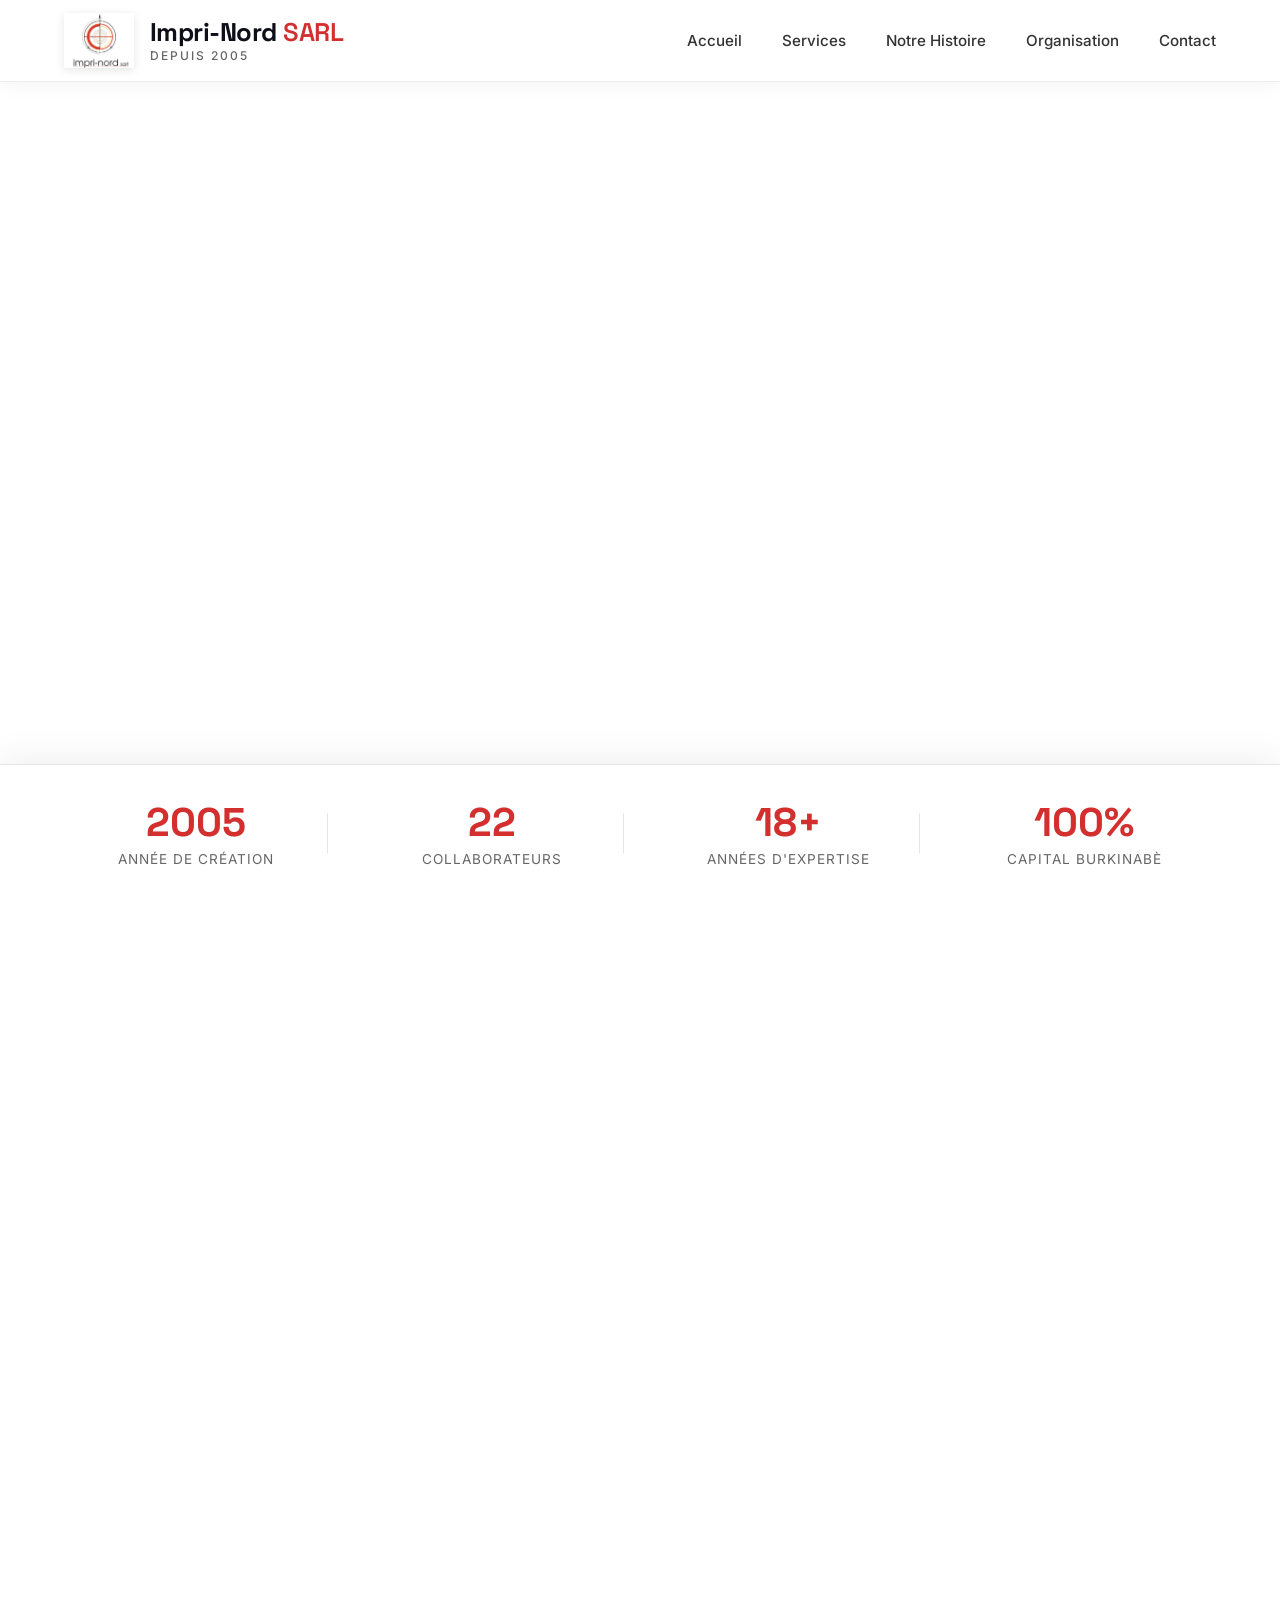
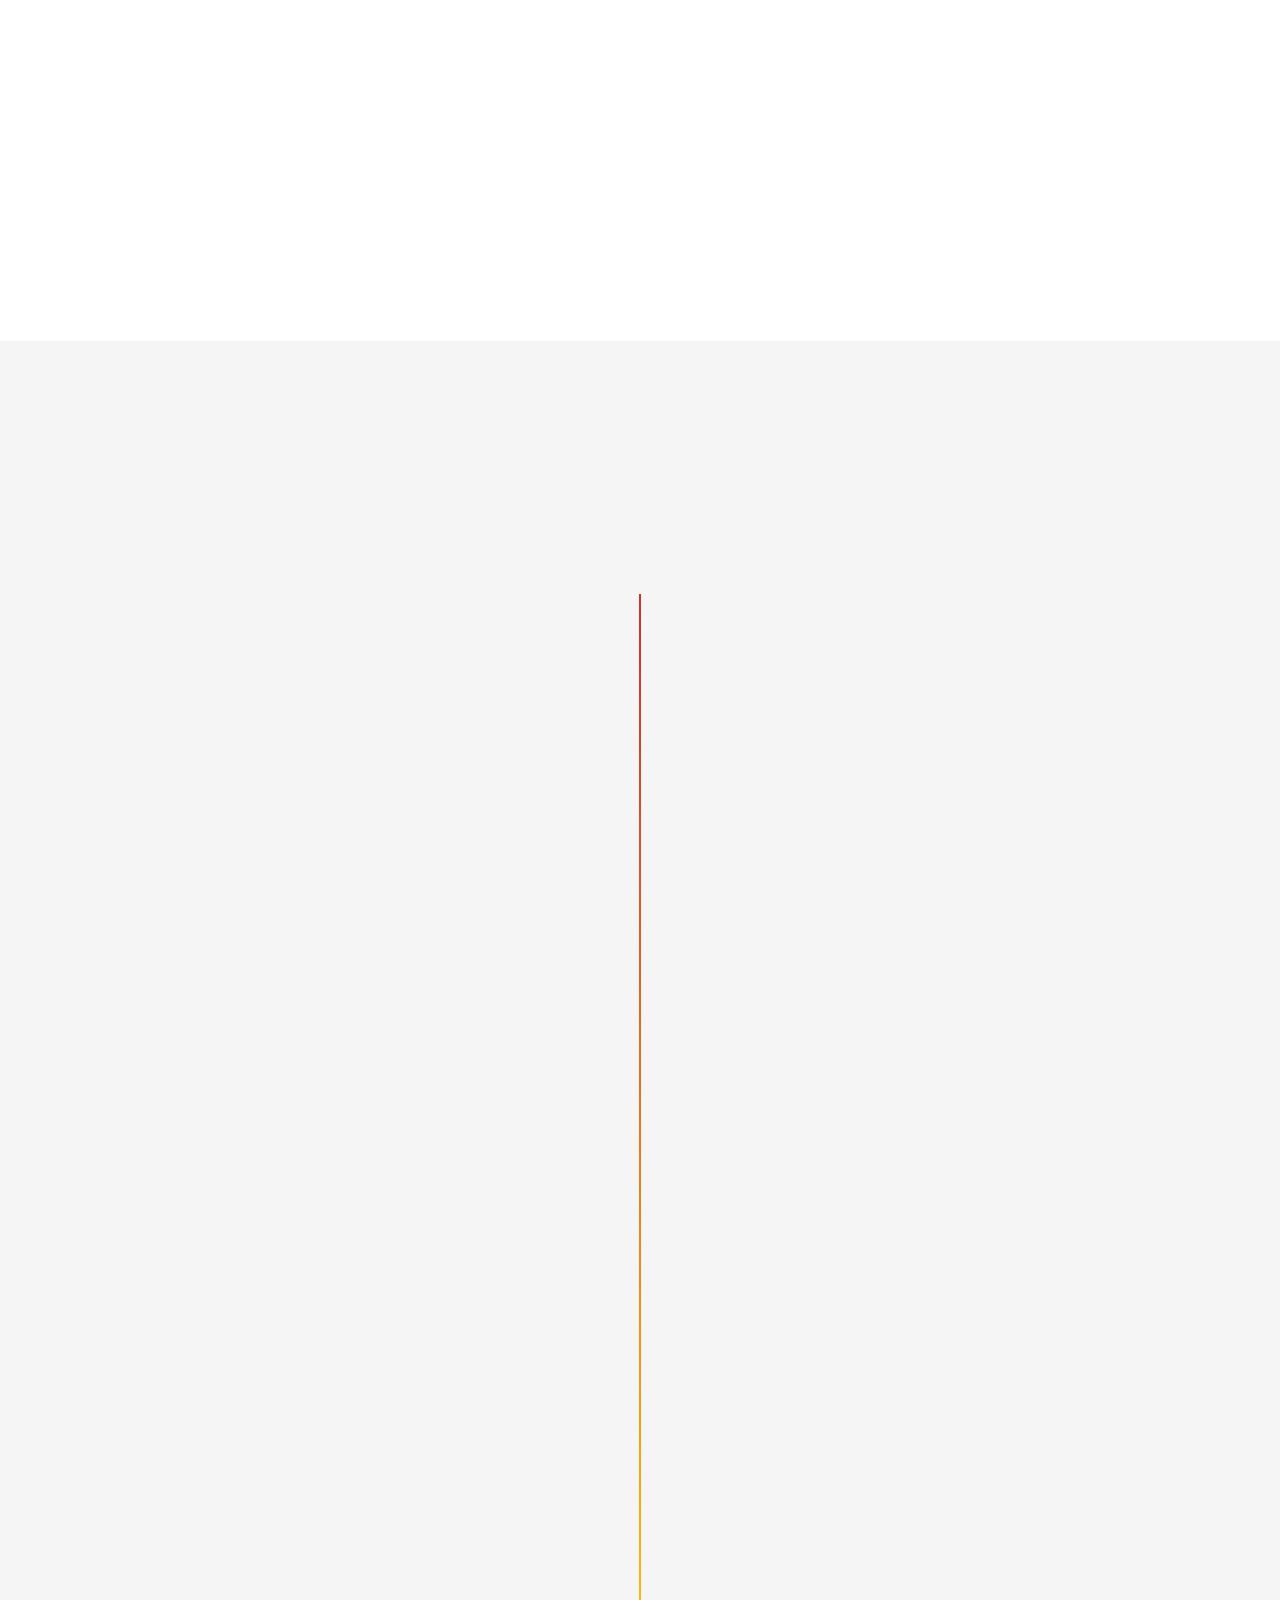
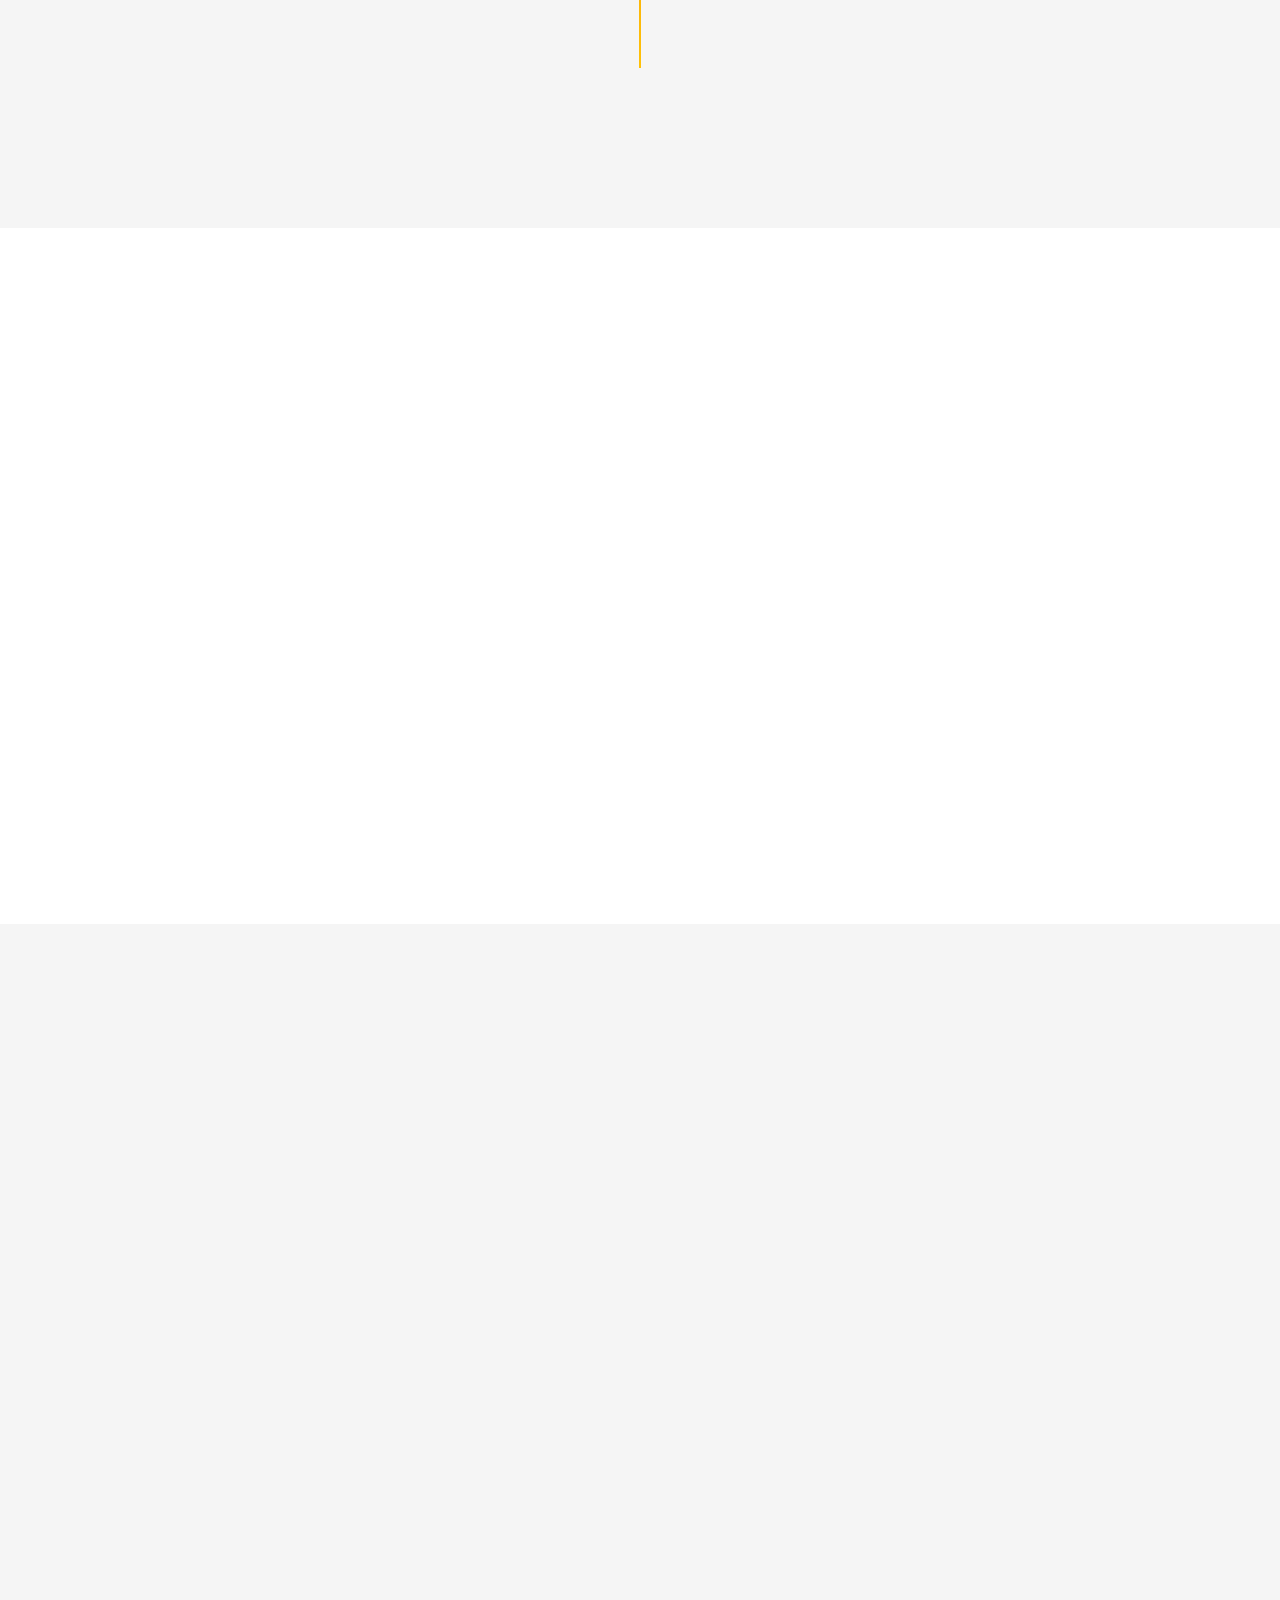
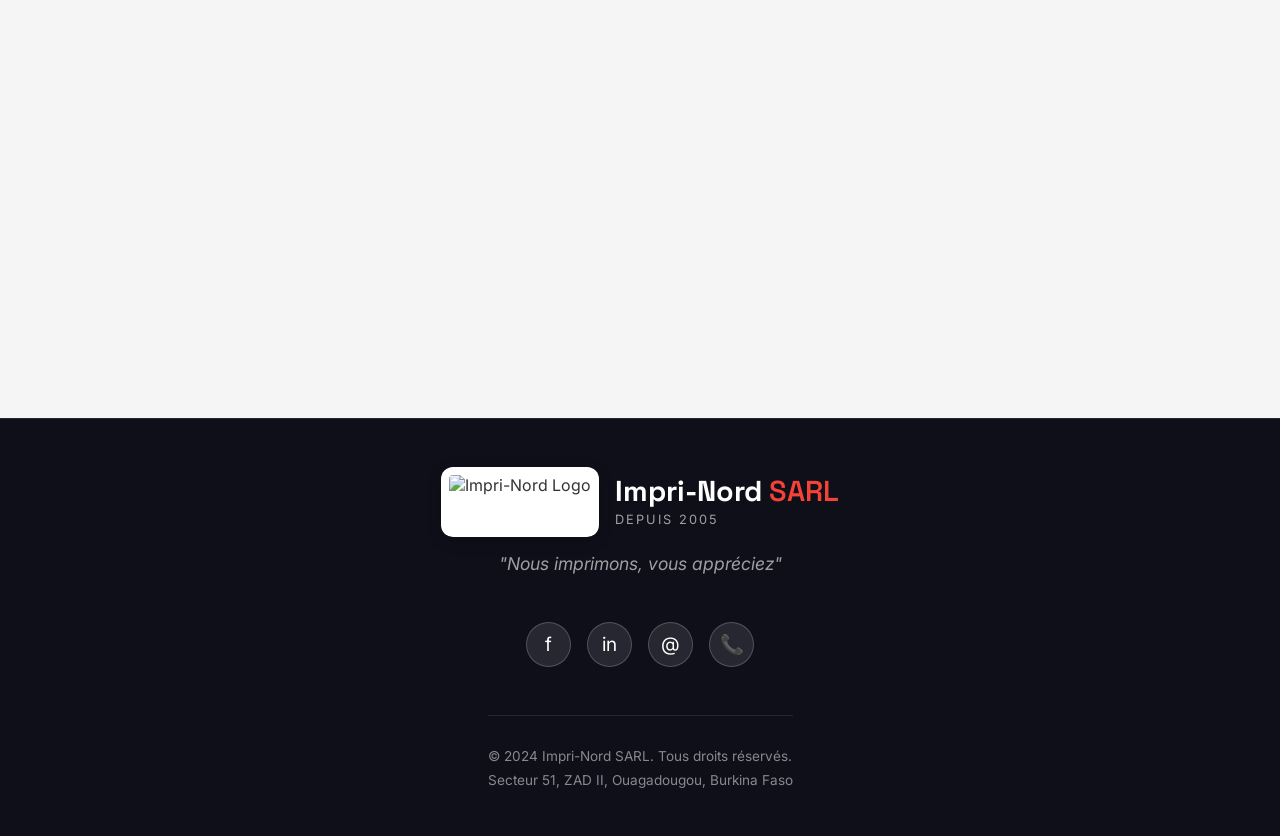
==== commit 49b09eba: "Update imp.html" ====
--- a/imp.html
+++ b/imp.html
@@ -1093,7 +1093,7 @@
 
     <nav>
         <a href="#accueil" class="logo-container">
-            <img src="/mnt/kimi/upload/imp.png" alt="Impri-Nord Logo" class="logo-img">
+            <img src="imp.png" alt="Impri-Nord Logo" class="logo-img">
             <div class="logo-text-wrapper">
                 <div class="logo-title">Impri-Nord <span>SARL</span></div>
                 <div class="logo-tagline">Depuis 2005</div>
@@ -1651,3 +1651,4 @@
     </script>
 </body>
 </html>
+
